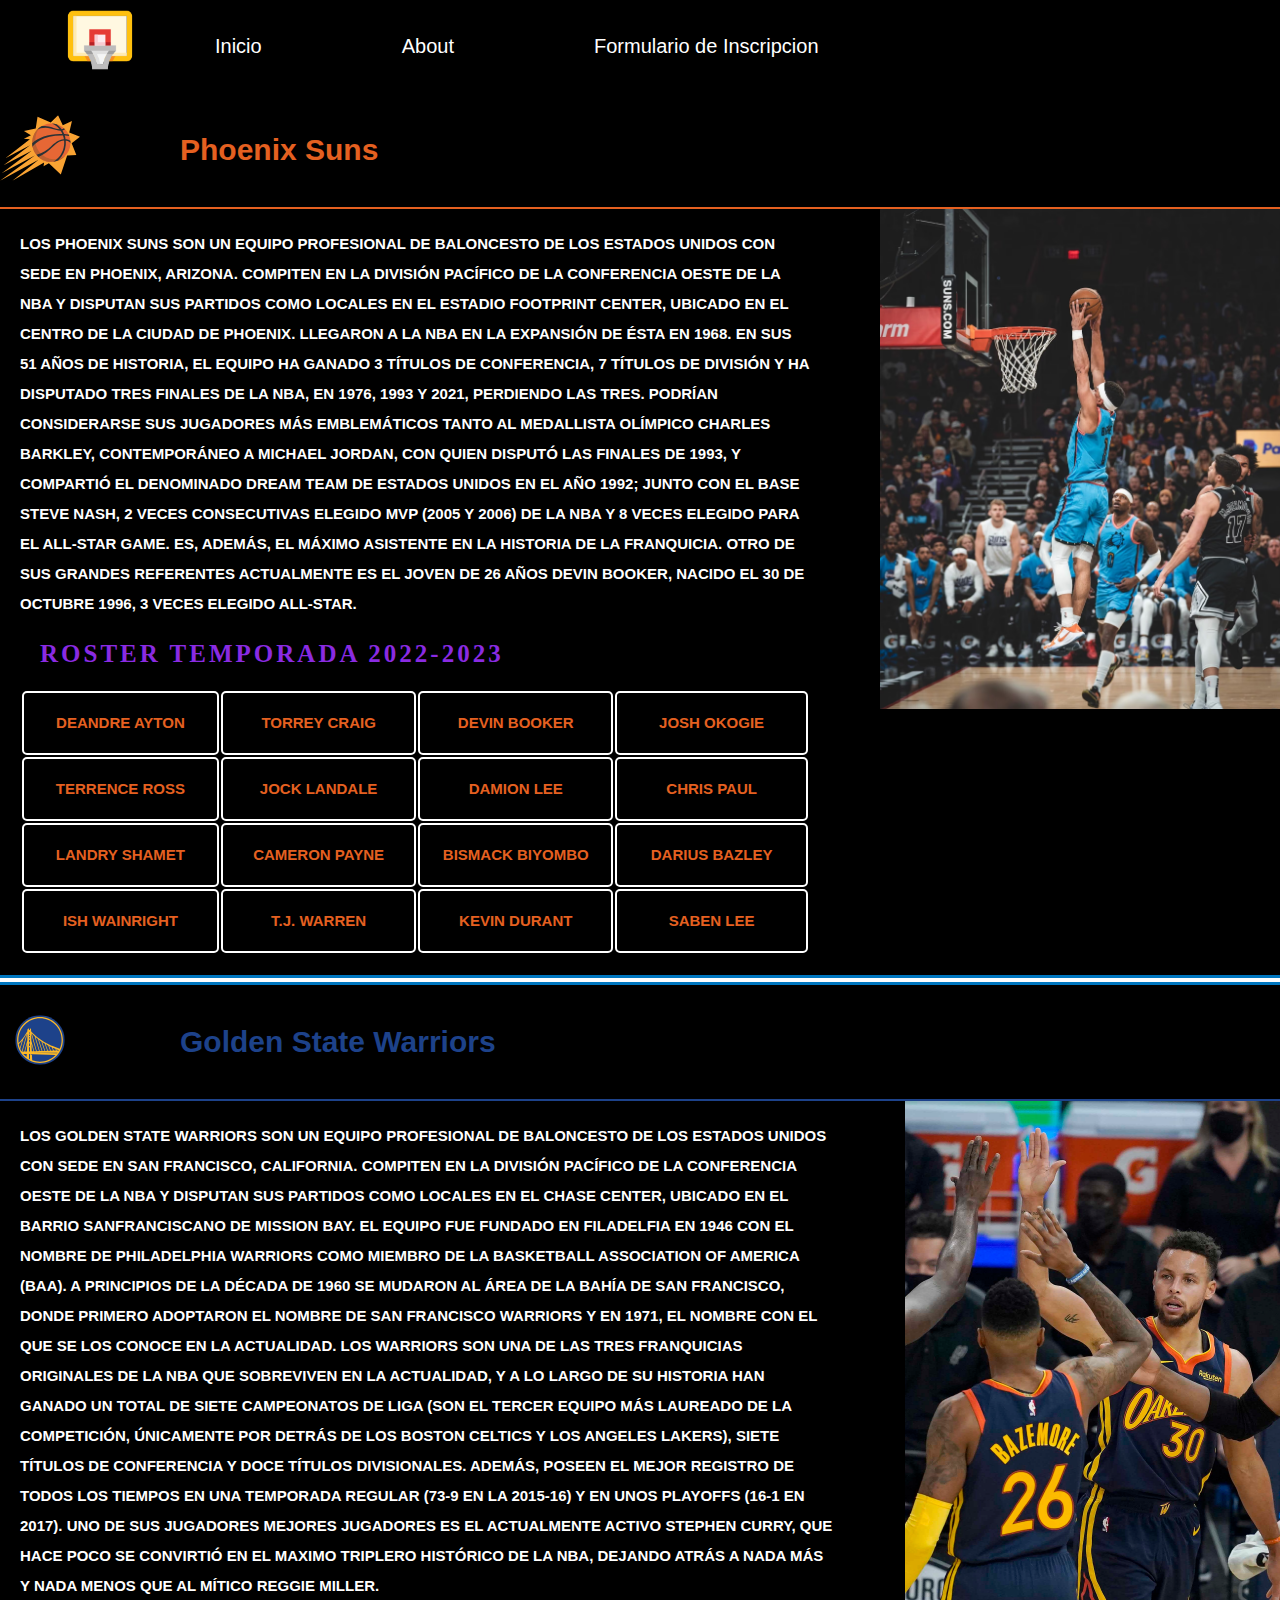
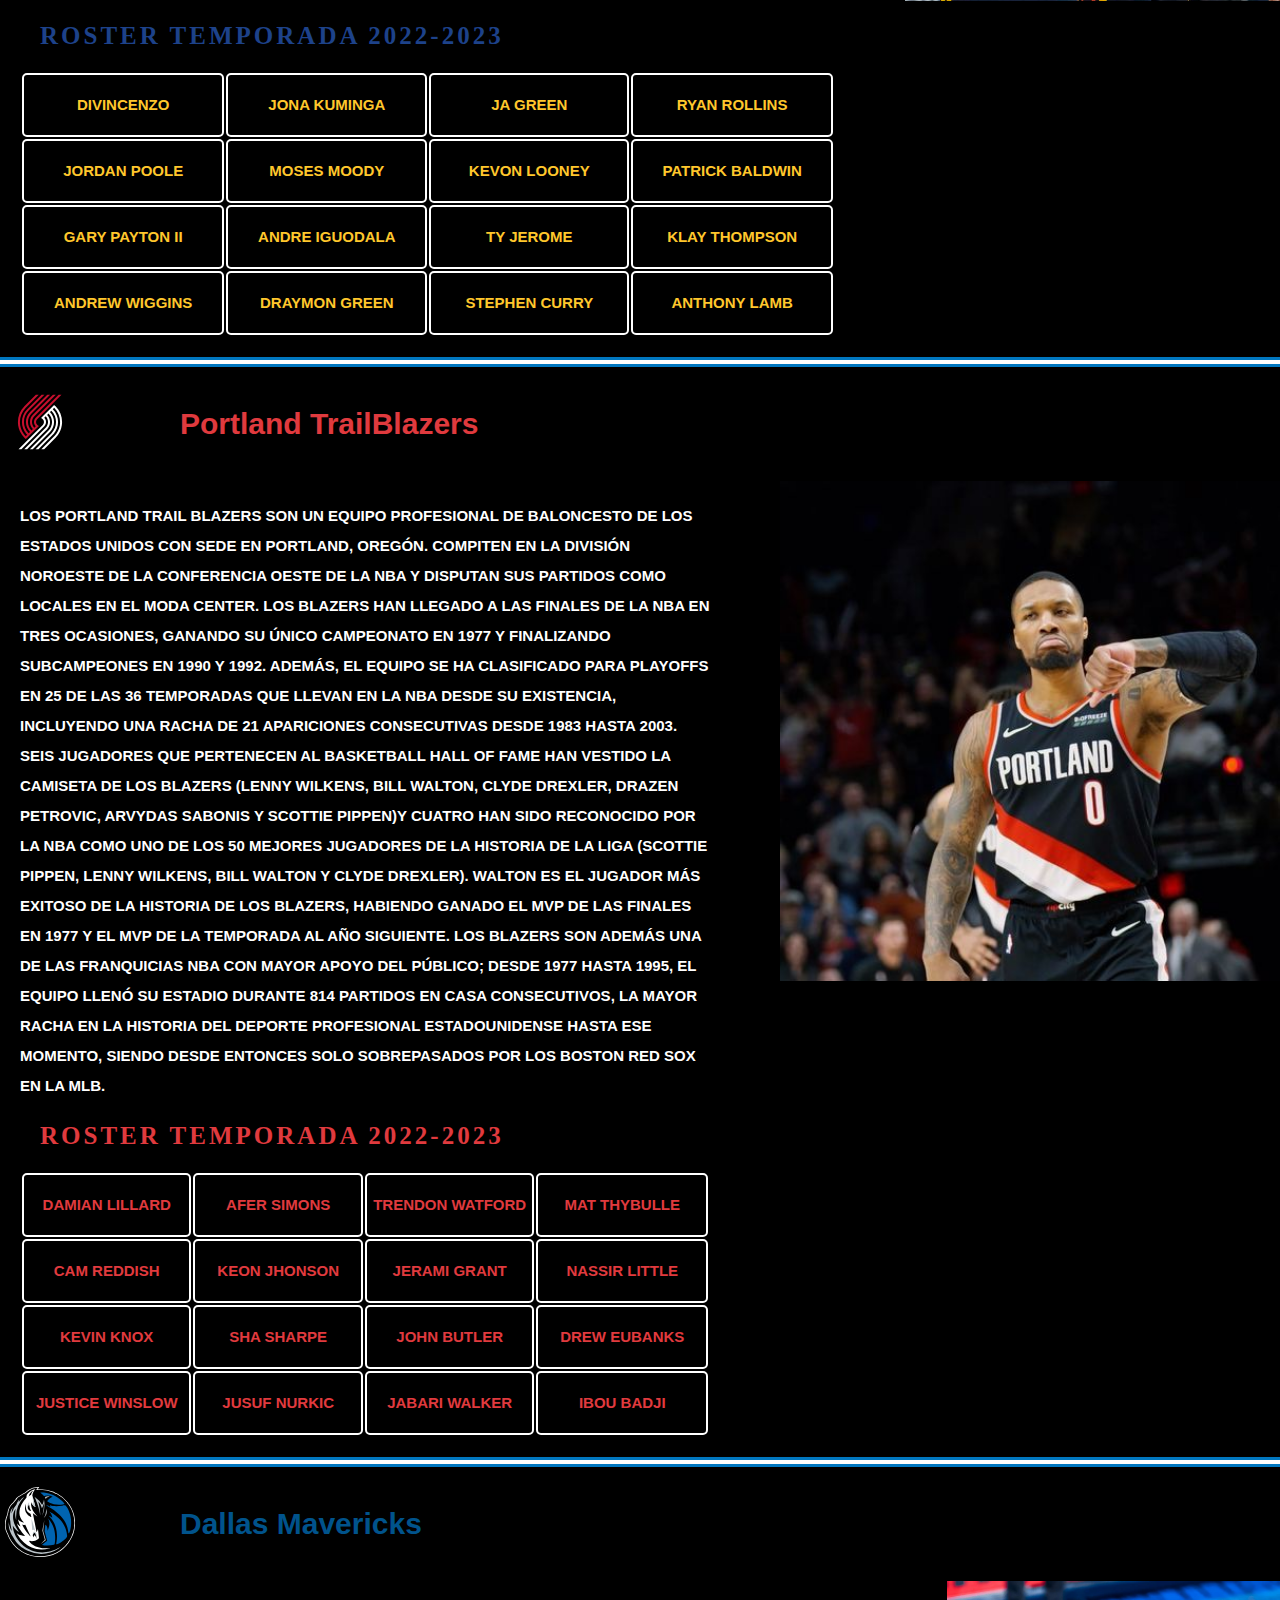
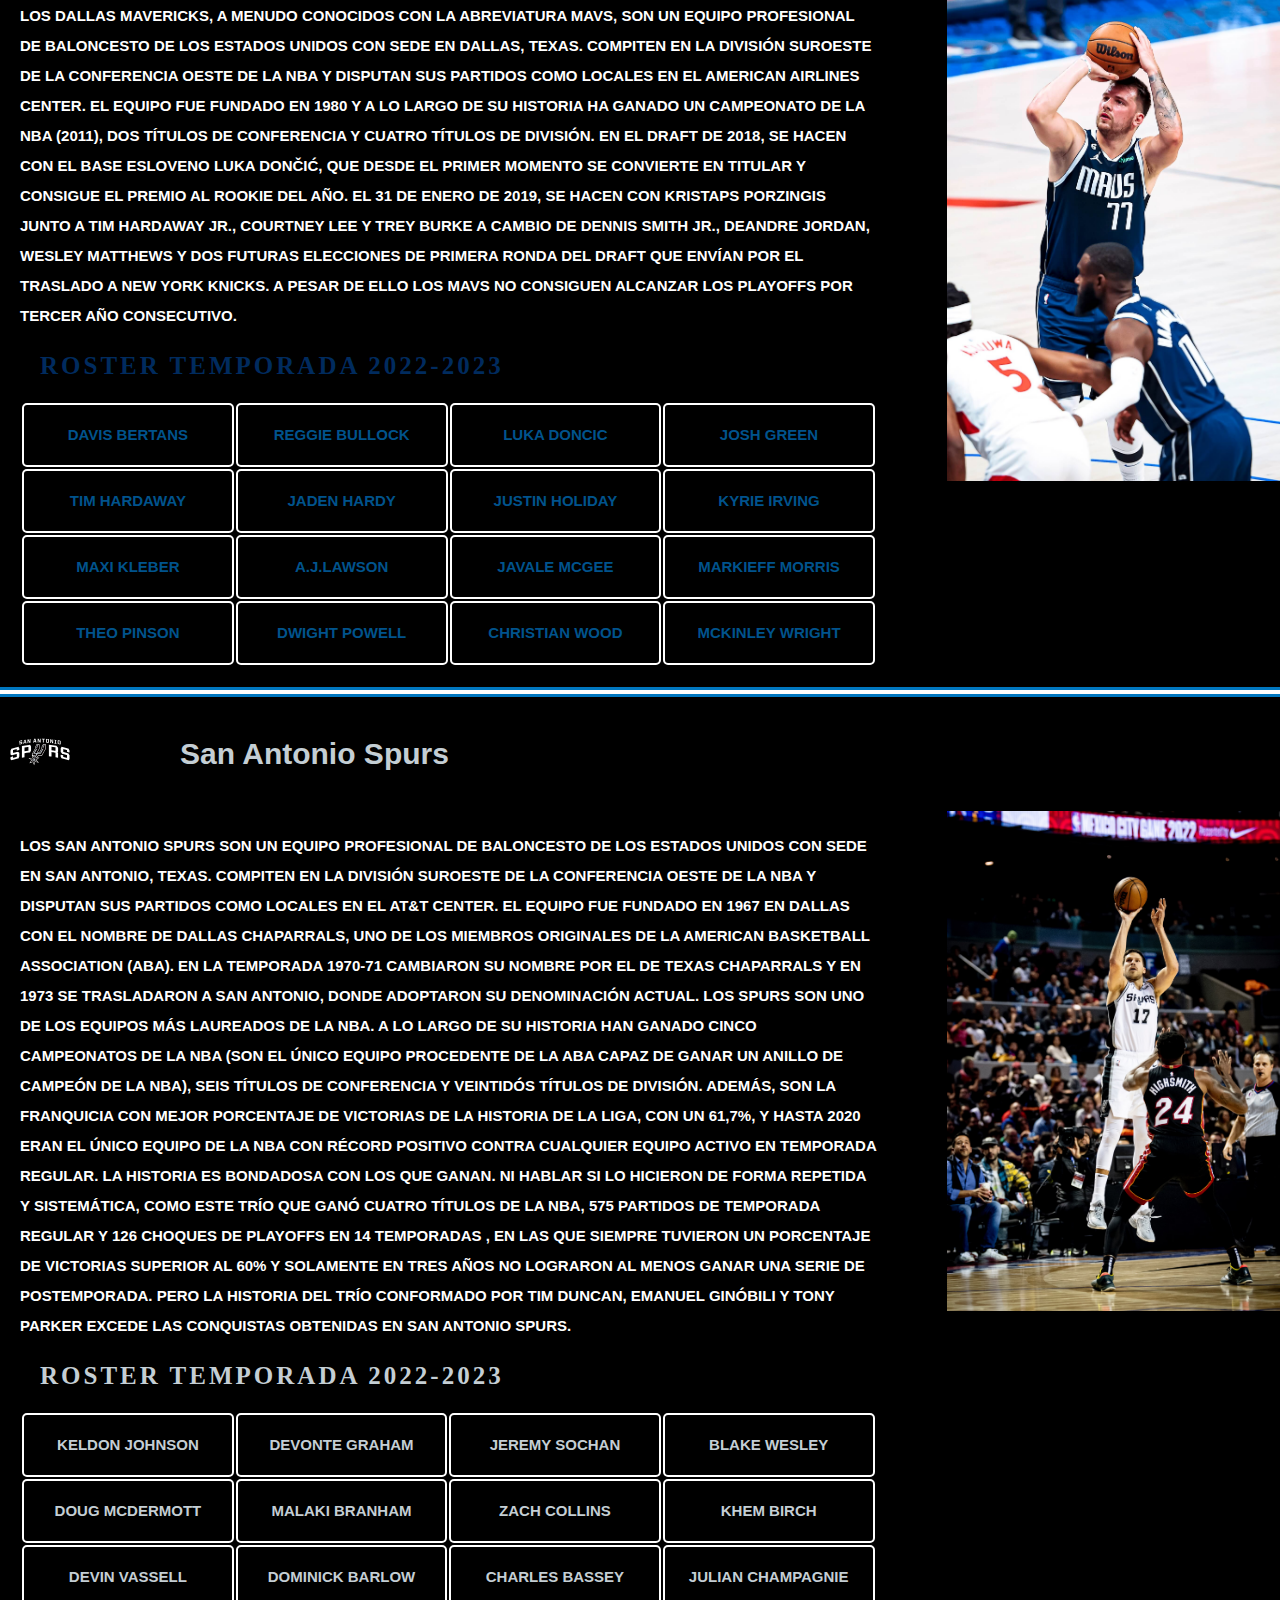
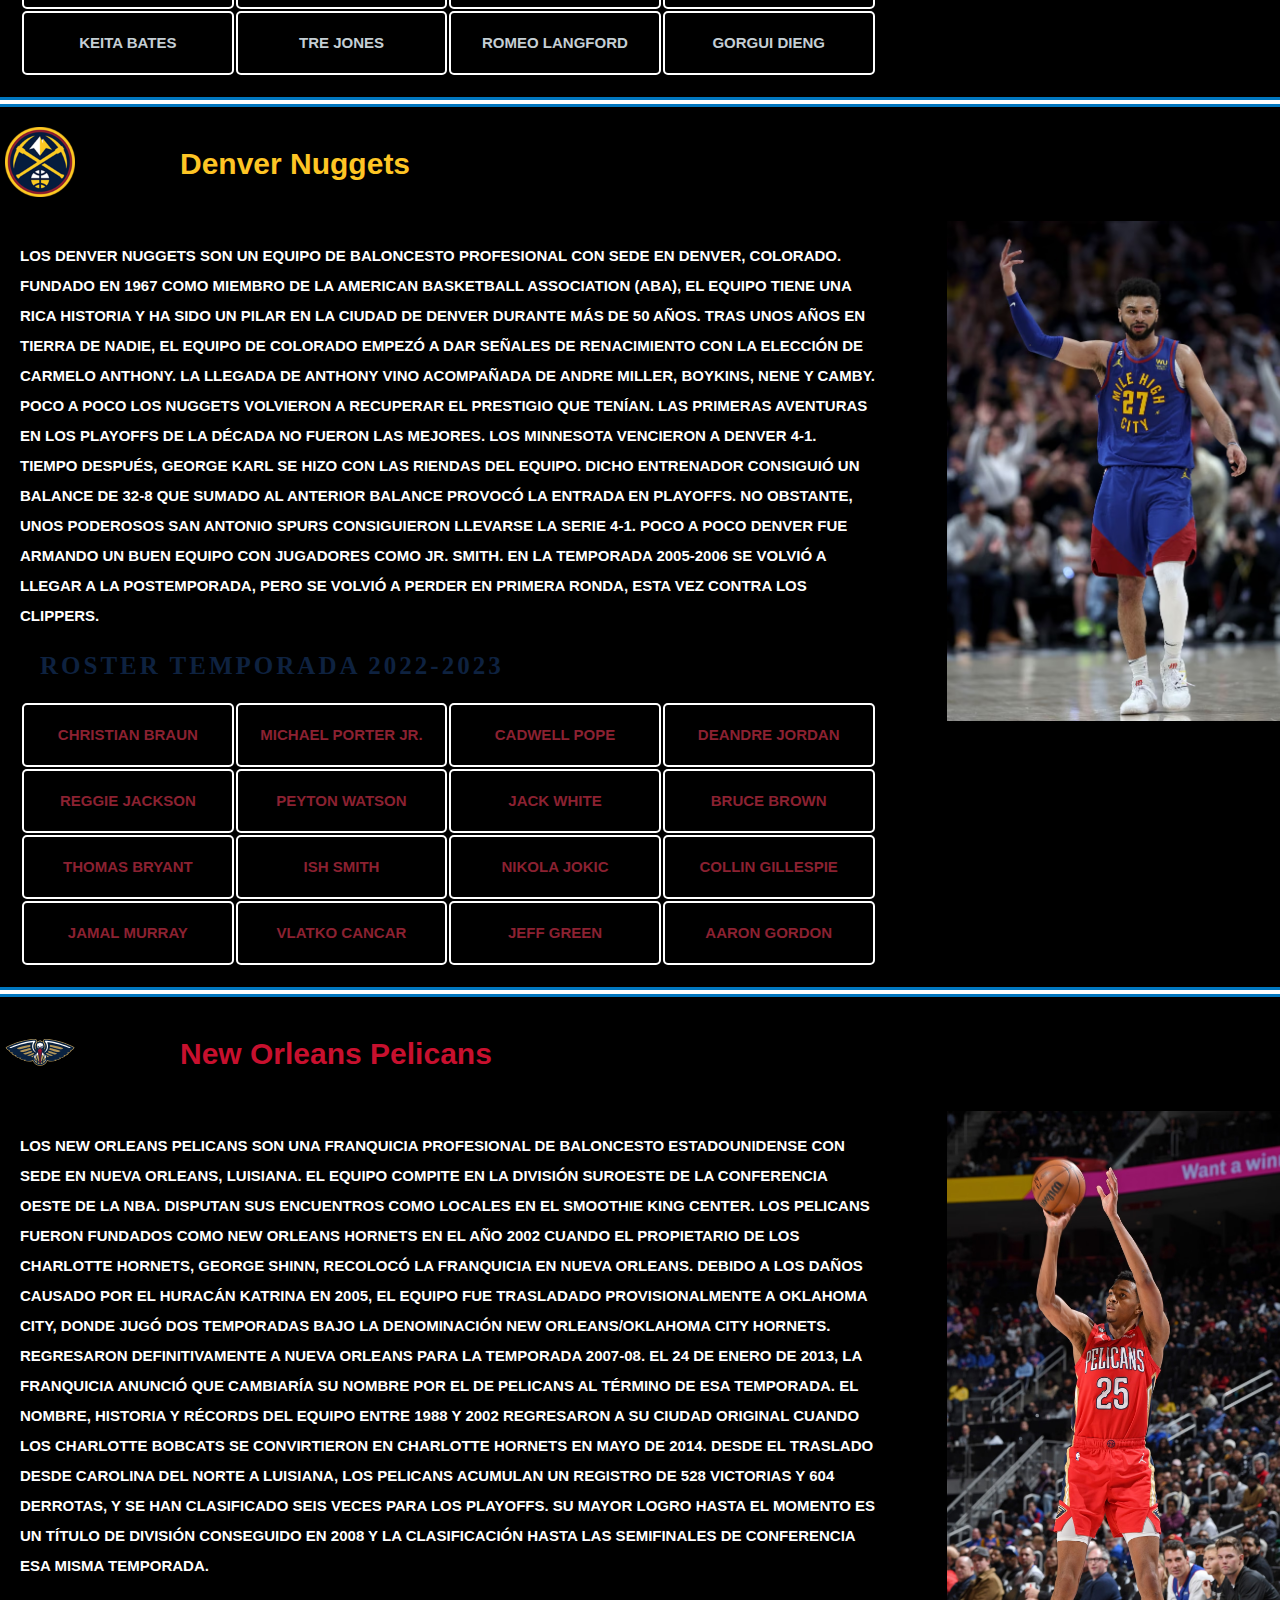
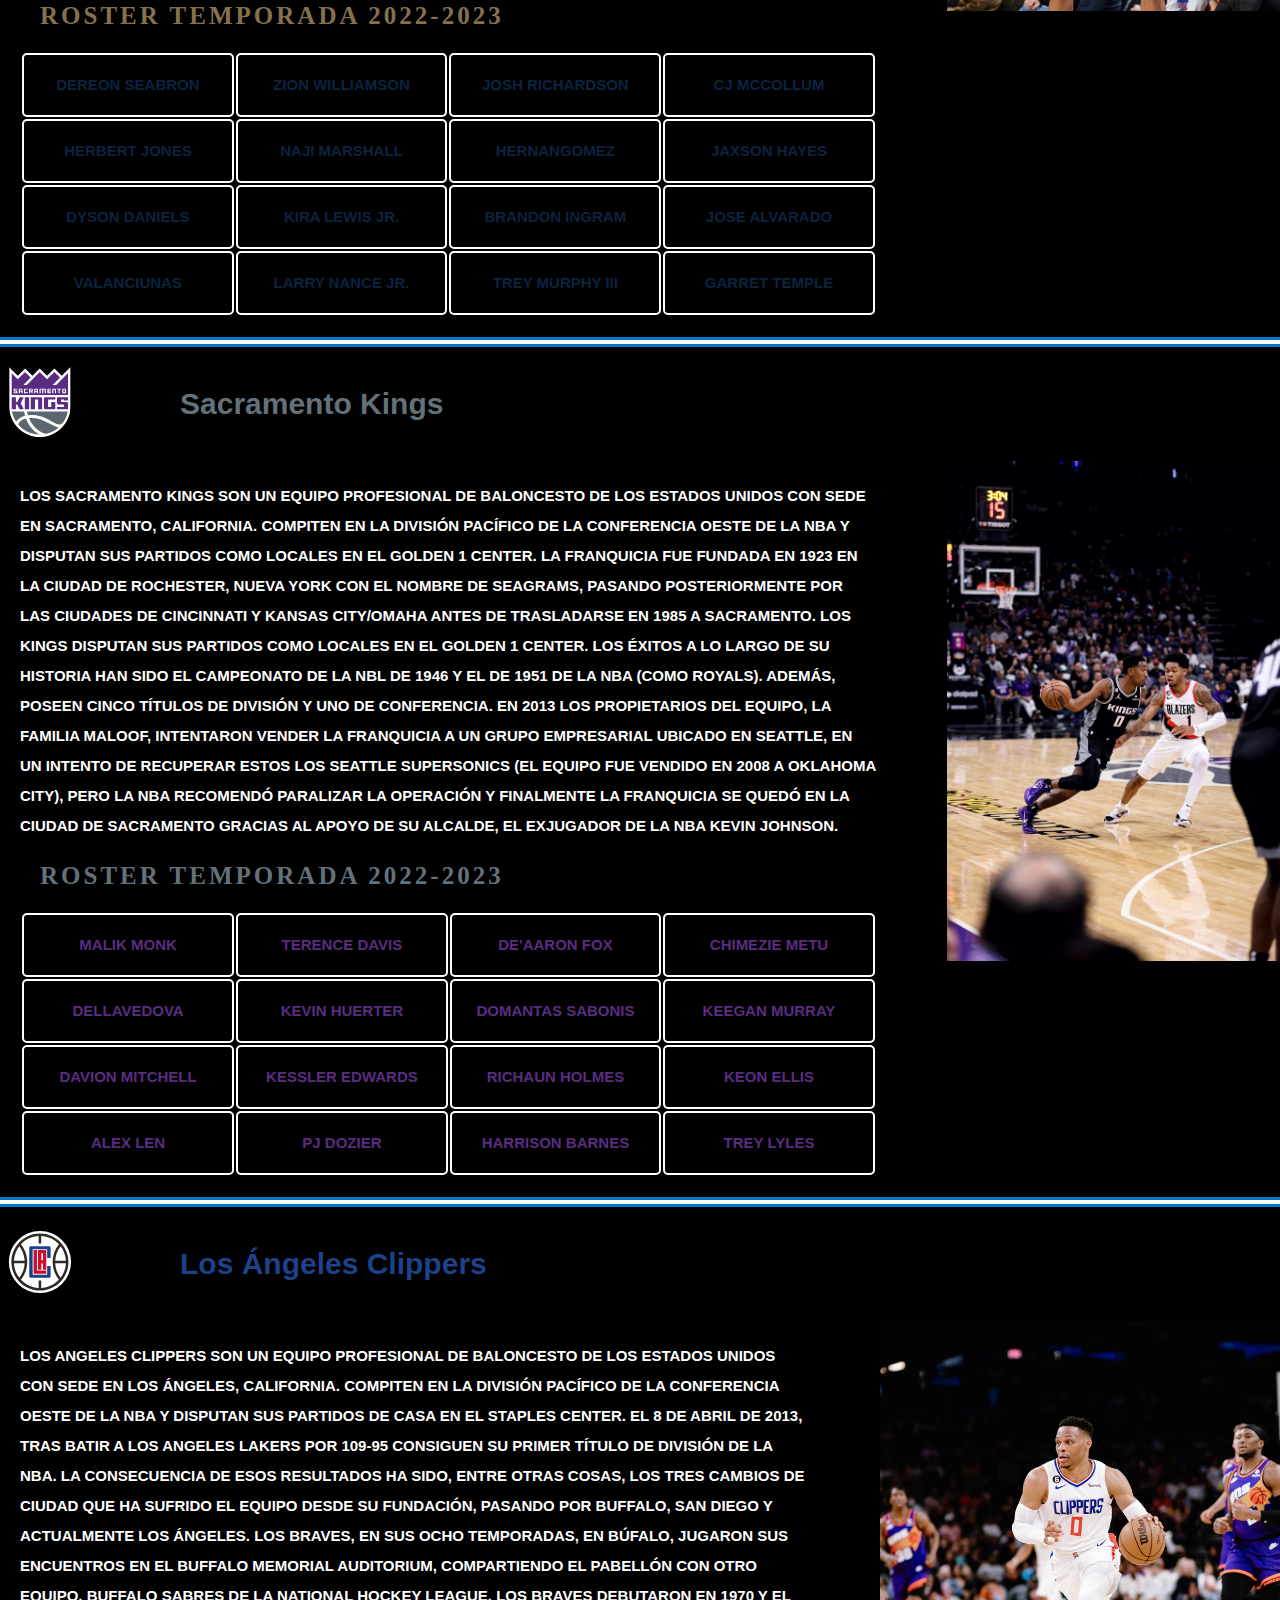
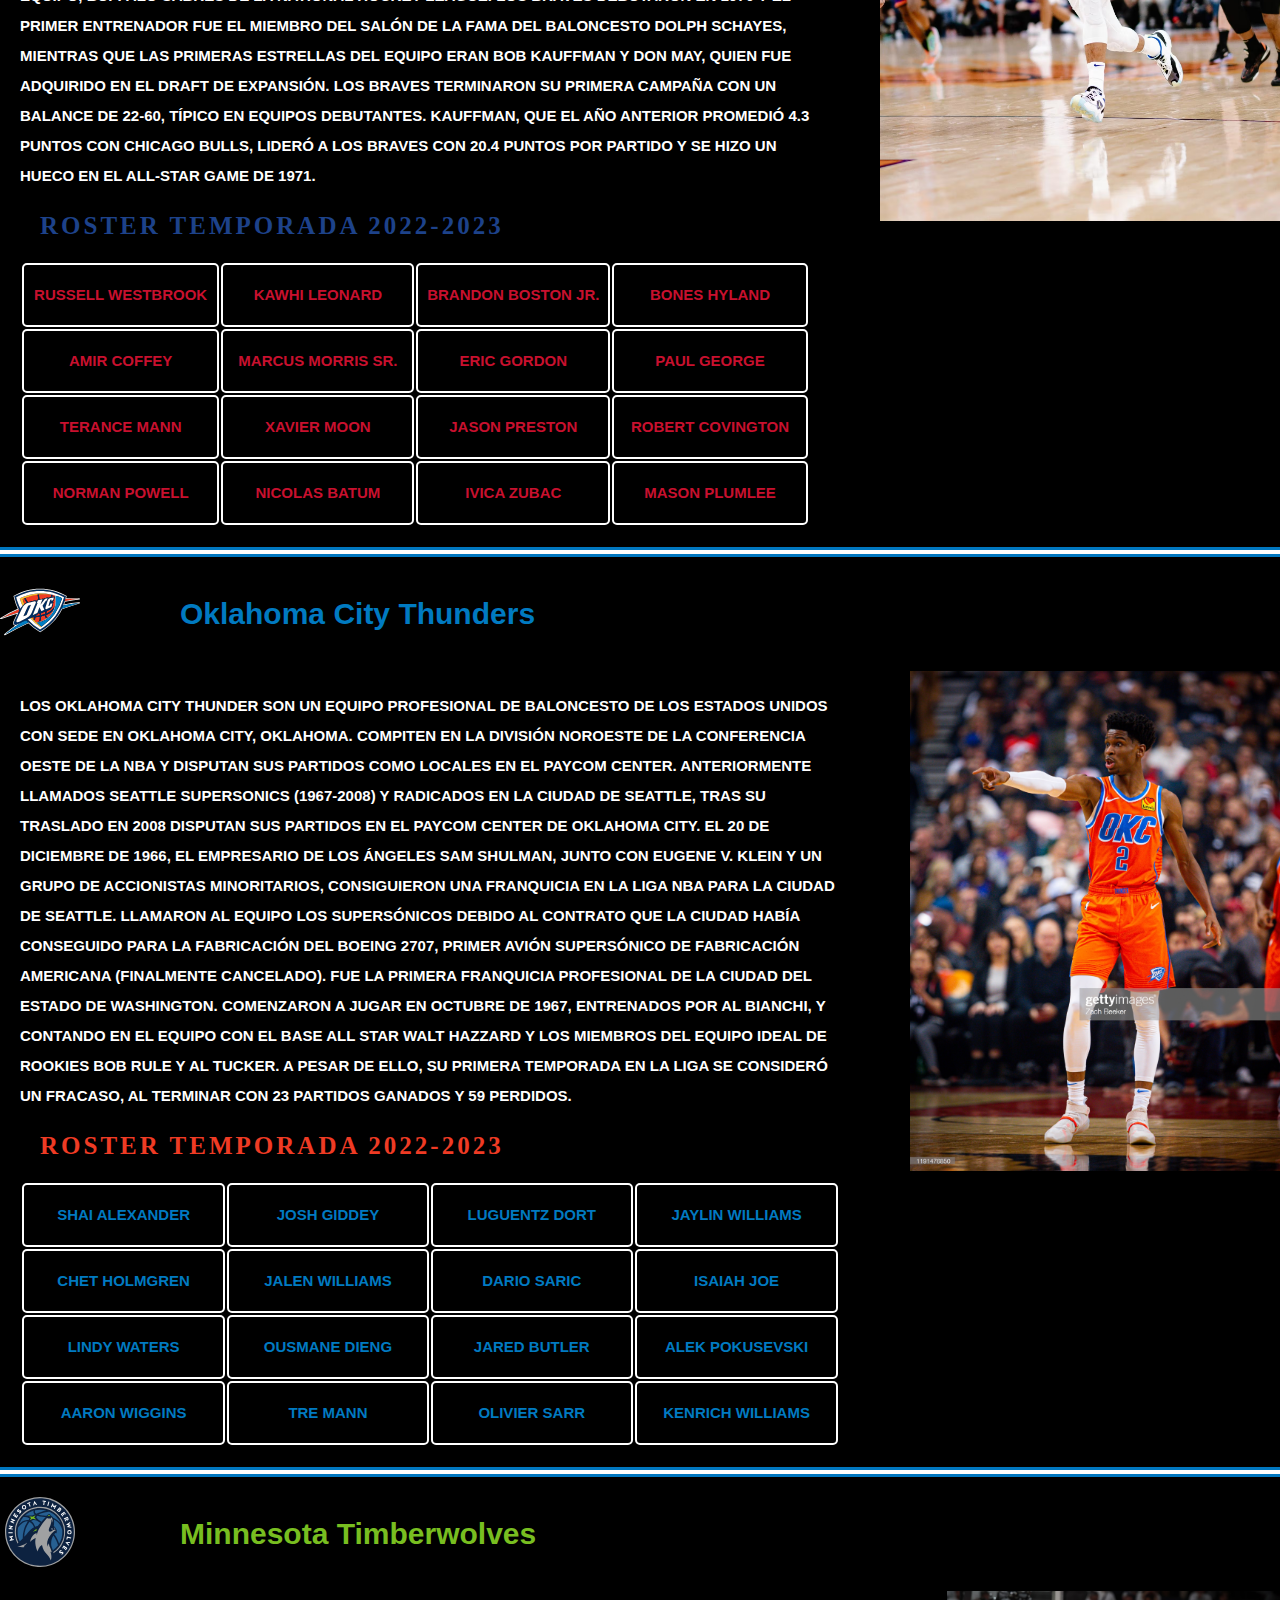
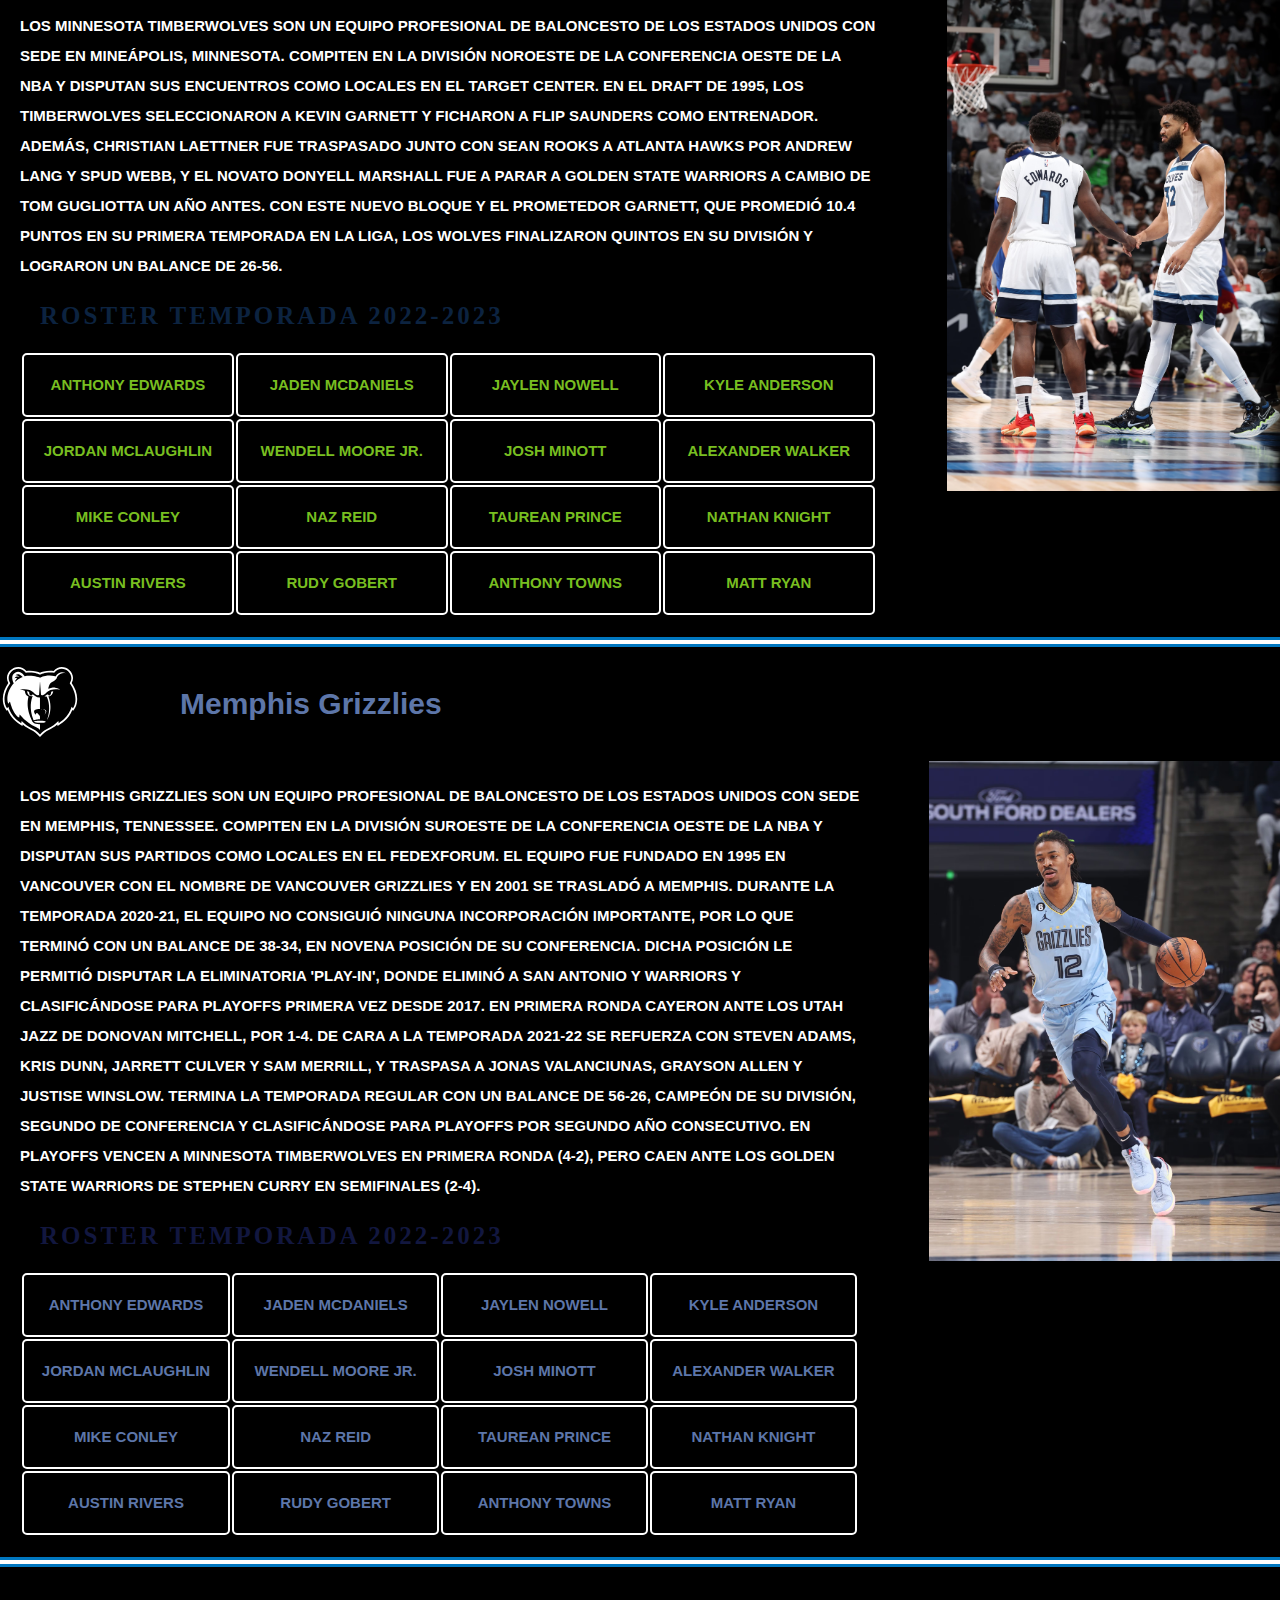
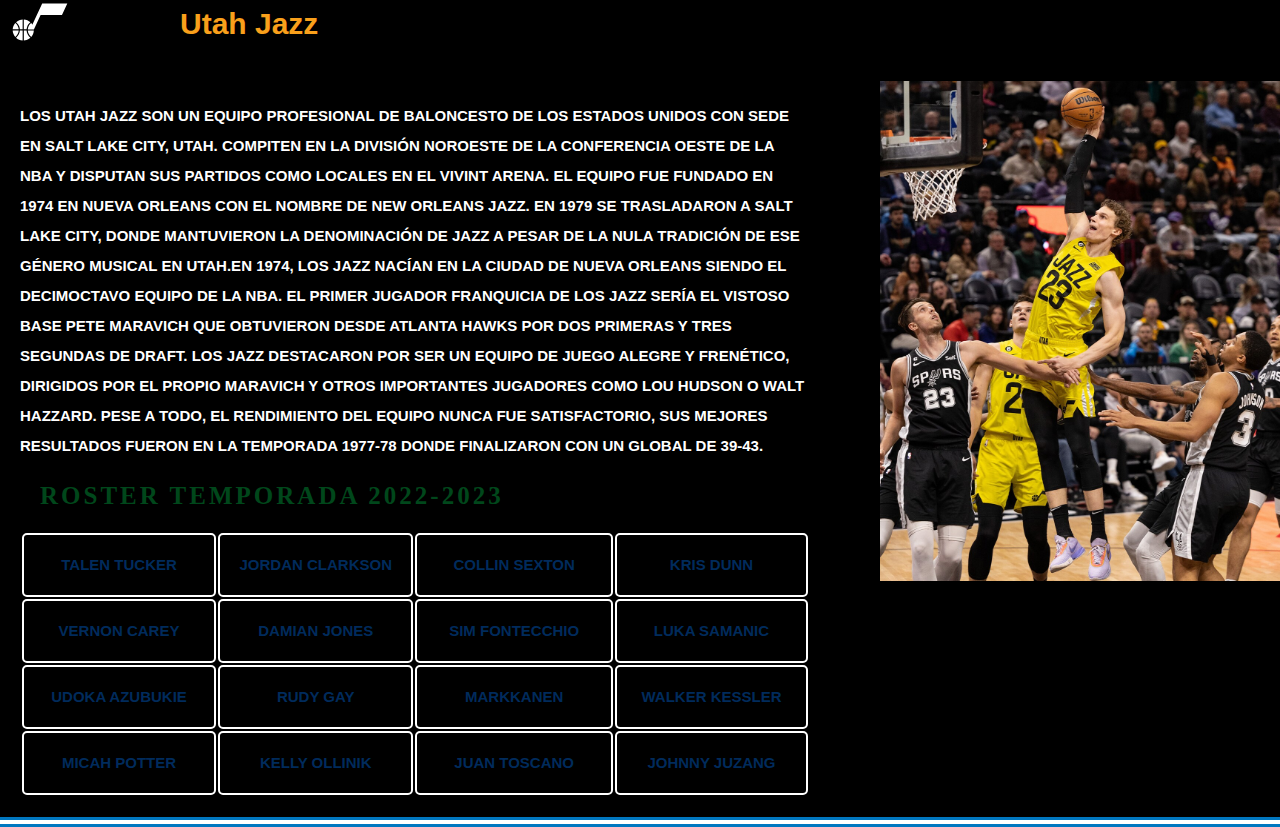
==== about.html @ 42fa51f7 "equipos a About y terminando form" ====
<html lang="es">

<head>
    <title>About Locked-In</title>
    <link rel="icon" href="baloncesto.png">
    <link rel="stylesheet" href="style.css">
    <meta charset="UTF-8">
</head>

<body>
    <section class="menu">
        <ul>
            <li><img src="hoop.png" alt="aro"></li>
            <li class="menu-li"><i class="fa-solid fa-basketball"></i><a href="index.html">Inicio</a></li>
            <li class="menu-li"><i class="fa-solid fa-basketball"></i><a href="about.html">About</a></li>
            <li class="menu-li"><i class="fa-solid fa-basketball"></i><a href="formulario.html">Formulario de
                    Inscripcion</a></li>
        </ul>
        <div class="cajaFormArriba">Hola Mundo</div><!--Caja Por debajo del menu-->
    </section>

    <div class="teamsAbout" id="sunsAbout">
        <h3>
            <img src="suns-logo.svg">
            <p class="teamH3">Phoenix Suns</p>
        </h3>
        <div class="divTeams">
            <div class="parrafoTeams" id="sunsParrafo">Los Phoenix Suns son un equipo profesional de baloncesto de los
                Estados Unidos
                con sede en Phoenix, Arizona. Compiten en la División Pacífico de la Conferencia Oeste de la NBA y
                disputan sus partidos como locales en el estadio Footprint Center, ubicado en el
                centro de la ciudad de Phoenix.
                Llegaron a la NBA en la expansión de ésta en 1968. En sus 51 años de historia, el equipo ha ganado 3
                títulos
                de conferencia, 7 títulos de división y ha disputado tres Finales de la NBA, en 1976, 1993 y 2021,
                perdiendo
                las tres. Podrían considerarse sus jugadores más emblemáticos tanto al medallista olímpico Charles
                Barkley,
                contemporáneo a Michael Jordan, con quien disputó las finales de 1993, y compartió el denominado Dream
                Team
                de Estados Unidos en el año 1992; junto con el base Steve Nash, 2 veces consecutivas elegido MVP (2005 y
                2006) de la NBA y 8 veces elegido para el All-Star Game. Es, además, el máximo asistente en la historia
                de
                la franquicia.
                Otro de sus grandes referentes actualmente es el joven de 26 años Devin Booker, nacido el 30 de Octubre
                1996, 3 veces elegido
                All-Star.
                <h4>Roster Temporada 2022-2023</h4>
                <table>
                    <tr>
                        <td>Deandre Ayton</td>
                        <td>Torrey Craig</td>
                        <td>Devin Booker</td>
                        <td>Josh Okogie</td>
                    </tr>
                    <tr>
                        <td>Terrence Ross</td>
                        <td>Jock Landale</td>
                        <td>Damion Lee</td>
                        <td>Chris Paul</td>
                    </tr>
                    <tr>
                        <td>Landry Shamet</td>
                        <td>Cameron Payne</td>
                        <td>Bismack Biyombo</td>
                        <td>Darius Bazley</td>
                    </tr>
                    <tr>
                        <td>Ish Wainright</td>
                        <td>T.J. Warren</td>
                        <td>Kevin Durant</td>
                        <td>Saben Lee</td>
                    </tr>
                </table>
            </div>
            <img src="imgSUNS.avif" alt="dBook dunk" width="600" height="500">
        </div>
    </div>

    <div class="teamsAbout" id="gswAbout">
        <h3>
            <img src="gsw-logo.svg">
            <p class="teamH3">Golden State Warriors</p>
        </h3>
        <div class="divTeams">
            <div class="parrafoTeams" id="gswParrafo">
                Los Golden State Warriors son un equipo profesional de baloncesto de los Estados Unidos con sede en San
                Francisco,
                California. Compiten en la División Pacífico de la Conferencia Oeste de la NBA y disputan sus partidos
                como locales en el Chase Center, ubicado en el barrio
                sanfranciscano de Mission Bay.
                El equipo fue fundado en Filadelfia en 1946 con el nombre de Philadelphia Warriors como miembro de la
                Basketball Association of America (BAA). A principios de la década de 1960 se mudaron al área de la
                Bahía de San Francisco, donde primero adoptaron el nombre de San Francisco Warriors y en 1971, el nombre
                con el que se los conoce en la actualidad.
                Los Warriors son una de las tres franquicias originales de la NBA que sobreviven en la actualidad, y a
                lo largo de su historia han ganado un total de siete campeonatos de liga (son el tercer equipo
                más laureado de la competición, únicamente por detrás de los Boston Celtics y Los Angeles Lakers), siete
                títulos de Conferencia y doce títulos divisionales. Además, poseen el mejor registro de todos los
                tiempos en una temporada regular (73-9 en la 2015-16) y en unos Playoffs (16-1 en 2017).
                Uno de sus jugadores mejores jugadores es el actualmente activo Stephen Curry, que hace poco se
                convirtió
                en el maximo triplero histórico de la NBA, dejando atrás a nada más y nada menos que al mítico Reggie
                Miller.
                <h4>Roster Temporada 2022-2023</h4>
                <table>
                    <tr>
                        <td>DiVincenzo</td>
                        <td>Jona Kuminga</td>
                        <td>Ja Green</td>
                        <td>Ryan Rollins</td>
                    </tr>
                    <tr>
                        <td>Jordan Poole</td>
                        <td>Moses Moody</td>
                        <td>Kevon Looney</td>
                        <td>Patrick Baldwin</td>
                    </tr>
                    <tr>
                        <td>Gary Payton II</td>
                        <td>Andre Iguodala</td>
                        <td>Ty Jerome</td>
                        <td>Klay Thompson</td>
                    </tr>
                    <tr>
                        <td>Andrew Wiggins</td>
                        <td>Draymon Green</td>
                        <td>Stephen Curry</td>
                        <td>Anthony Lamb</td>
                    </tr>
                </table>
            </div>
            <img src="imgGSW.jpg" alt="Estadio GSW" width="600" height="500">
        </div>
    </div>

    <div class="teamsAbout" id="portlandAbout">
        <h3>
            <img src="portland-logo.svg">
            <p class="teamH3">Portland TrailBlazers</p>
        </h3>
        <div class="divTeams">
            <div class="parrafoTeams" id="portlandParrafo">
                Los Portland Trail Blazers son un equipo profesional de baloncesto de los Estados Unidos con sede en
                Portland, Oregón.
                Compiten en la División Noroeste de la Conferencia Oeste de la NBA y disputan sus partidos como locales
                en el Moda Center.
                Los Blazers han llegado a las Finales de la NBA en tres ocasiones, ganando su único campeonato en 1977 y
                finalizando subcampeones en 1990 y 1992. Además, el equipo se ha clasificado para playoffs en 25 de
                las 36 temporadas que llevan en la NBA desde su existencia, incluyendo una racha de 21 apariciones
                consecutivas desde 1983 hasta 2003.
                Seis jugadores que pertenecen al Basketball Hall of Fame han vestido la camiseta de los Blazers (Lenny
                Wilkens, Bill Walton, Clyde Drexler, Drazen Petrovic, Arvydas Sabonis y Scottie Pippen)y cuatro han
                sido reconocido por la NBA como uno de los 50 mejores jugadores de la historia de la liga (Scottie
                Pippen, Lenny Wilkens, Bill Walton y Clyde Drexler). Walton es el jugador más exitoso de la historia de
                los Blazers, habiendo ganado el MVP de las Finales en 1977 y el MVP de la temporada al año siguiente.
                Los Blazers son además una de las franquicias NBA con mayor apoyo del público; desde 1977 hasta 1995, el
                equipo llenó su estadio durante 814 partidos en casa consecutivos, la mayor racha en la historia del
                deporte profesional estadounidense hasta ese momento, siendo desde entonces solo sobrepasados por los
                Boston Red Sox en la MLB.


                <h4>Roster Temporada 2022-2023</h4>
                <table>
                    <tr>
                        <td>Damian Lillard</td>
                        <td>Afer Simons</td>
                        <td>Trendon Watford</td>
                        <td>Mat Thybulle</td>
                    </tr>
                    <tr>
                        <td>Cam Reddish</td>
                        <td>Keon Jhonson</td>
                        <td>Jerami Grant</td>
                        <td>Nassir Little</td>
                    </tr>
                    <tr>
                        <td>Kevin Knox</td>
                        <td>Sha Sharpe</td>
                        <td>John Butler</td>
                        <td>Drew Eubanks</td>
                    </tr>
                    <tr>
                        <td>Justice Winslow</td>
                        <td>Jusuf Nurkic</td>
                        <td>Jabari Walker</td>
                        <td>Ibou Badji</td>
                    </tr>
                </table>
            </div>
            <img src="imgBLAZERS.jpg" alt="Dame Time" width="600" height="500">
        </div>
    </div>

    <div class="teamsAbout" id="mavsAbout">
        <h3>
            <img src="mavs-logo.svg">
            <p class="teamH3">Dallas Mavericks</p>
        </h3>
        <div class="divTeams">
            <div class="parrafoTeams" id="mavsParrafo">
                Los Dallas Mavericks, a menudo conocidos con la abreviatura Mavs,
                son un equipo profesional de baloncesto de los Estados Unidos con sede en Dallas, Texas. Compiten en la
                División Suroeste de la Conferencia Oeste de la NBA y disputan sus
                partidos como locales en el American Airlines Center.
                El equipo fue fundado en 1980 y a lo largo de su historia ha ganado un campeonato de la NBA (2011), dos
                títulos de conferencia y cuatro títulos de división.
                En el Draft de 2018, se hacen con el base esloveno Luka Dončić, que desde el primer momento se convierte
                en titular y consigue el premio al Rookie del Año. El 31 de enero de 2019, se hacen con Kristaps
                Porzingis junto a Tim Hardaway Jr., Courtney Lee y Trey Burke a cambio de Dennis Smith Jr., DeAndre
                Jordan, Wesley Matthews y dos futuras elecciones de primera ronda del draft que envían por el traslado a
                New York Knicks. A pesar de ello los Mavs no consiguen alcanzar los playoffs por tercer año
                consecutivo.
                <h4>Roster Temporada 2022-2023</h4>
                <table>
                    <tr>
                        <td>Davis Bertans</td>
                        <td>Reggie Bullock</td>
                        <td>Luka Doncic</td>
                        <td>Josh Green</td>
                    </tr>
                    <tr>
                        <td>Tim Hardaway</td>
                        <td>Jaden Hardy</td>
                        <td>Justin Holiday</td>
                        <td>Kyrie Irving</td>
                    </tr>
                    <tr>
                        <td>Maxi Kleber</td>
                        <td>A.J.Lawson</td>
                        <td>Javale Mcgee</td>
                        <td>Markieff Morris</td>
                    </tr>
                    <tr>
                        <td>Theo Pinson</td>
                        <td>Dwight Powell</td>
                        <td>Christian Wood</td>
                        <td>Mckinley Wright</td>
                    </tr>
                </table>
            </div>
            <img src="imgMavs.jpg" alt="Luka Doncic" width="600" height="500">
        </div>
    </div>

    <div class="teamsAbout" id="spursAbout">
        <h3>
            <img src="spurs-logo.svg">
            <p class="teamH3">San Antonio Spurs</p>
        </h3>
        <div class="divTeams">
            <div class="parrafoTeams" id="spursParrafo">
                Los San Antonio Spurs son un equipo profesional de baloncesto de
                los Estados Unidos con sede en San Antonio, Texas. Compiten en la División Suroeste de la Conferencia
                Oeste de la NBA y disputan sus partidos como locales en el AT&T
                Center.
                El equipo fue fundado en 1967 en Dallas con el nombre de Dallas Chaparrals, uno de los miembros
                originales de la American Basketball Association (ABA). En la temporada 1970-71 cambiaron su nombre por
                el de Texas Chaparrals y en 1973 se trasladaron a San Antonio, donde adoptaron su denominación actual.
                Los Spurs son uno de los equipos más laureados de la NBA. A lo largo de su historia han ganado cinco
                campeonatos de la NBA (son el único equipo procedente de la ABA capaz de ganar un anillo de campeón de
                la NBA), seis títulos de conferencia y veintidós títulos de división. Además, son la franquicia con
                mejor porcentaje de victorias de la historia de la liga, con un 61,7%, y hasta 2020 eran el único equipo
                de la NBA con récord positivo contra cualquier equipo activo en temporada regular.
                La historia es bondadosa con los que ganan. Ni hablar si lo hicieron de forma repetida y sistemática,
                como este trío que ganó cuatro títulos de la NBA, 575 partidos de temporada regular y 126 choques de
                Playoffs en 14 temporadas , en las que siempre tuvieron un porcentaje de victorias superior al 60% y
                solamente en tres años no lograron al menos ganar una serie de postemporada. Pero la historia del trío
                conformado por Tim Duncan, Emanuel Ginóbili y Tony Parker excede las conquistas obtenidas en San Antonio
                Spurs.
                <h4>Roster Temporada 2022-2023</h4>
                <table>
                    <tr>
                        <td>Keldon Johnson</td>
                        <td>Devonte Graham</td>
                        <td>Jeremy Sochan</td>
                        <td>Blake Wesley</td>
                    </tr>
                    <tr>
                        <td>Doug McDermott</td>
                        <td>Malaki Branham</td>
                        <td>Zach Collins</td>
                        <td>Khem Birch</td>
                    </tr>
                    <tr>
                        <td>Devin Vassell</td>
                        <td>Dominick Barlow</td>
                        <td>Charles Bassey</td>
                        <td>Julian Champagnie</td>
                    </tr>
                    <tr>
                        <td>Keita Bates</td>
                        <td>Tre Jones</td>
                        <td>Romeo Langford</td>
                        <td>Gorgui Dieng</td>
                    </tr>
                </table>
            </div>
            <img src="imgSpurs.avif" alt="Shoot Spurs Player" width="600" height="500">
        </div>
    </div>

    <div class="teamsAbout" id="nuggetsAbout">
        <h3>
            <img src="nuggets-logo.svg">
            <p class="teamH3">Denver Nuggets</p>
        </h3>
        <div class="divTeams">
            <div class="parrafoTeams" id="nuggetsParrafo">
                Los Denver Nuggets son un equipo de baloncesto profesional con sede en Denver, Colorado. Fundado en 1967
                como miembro de la American Basketball Association (ABA), el equipo tiene una rica historia y ha sido un
                pilar en la ciudad de Denver durante más de 50 años.
                Tras unos años en tierra de nadie, el equipo de Colorado empezó a dar señales de renacimiento con la
                elección de Carmelo Anthony. La llegada de Anthony vino acompañada de Andre Miller, Boykins, Nene y
                Camby. Poco a poco los Nuggets volvieron a recuperar el prestigio que tenían. Las primeras aventuras en
                los playoffs de la década no fueron las mejores. Los Minnesota vencieron a Denver 4-1.
                Tiempo después, George Karl se hizo con las riendas del equipo. Dicho entrenador consiguió un balance de
                32-8 que sumado al anterior balance provocó la entrada en playoffs. No obstante, unos poderosos San
                Antonio Spurs consiguieron llevarse la serie 4-1. Poco a poco Denver fue armando un buen equipo con
                jugadores como Jr. Smith. En la temporada 2005-2006 se volvió a llegar a la postemporada, pero se volvió
                a perder en primera ronda, esta vez contra los Clippers.
                <h4>Roster Temporada 2022-2023</h4>
                <table>
                    <tr>
                        <td>Christian Braun</td>
                        <td>Michael Porter Jr.</td>
                        <td>Cadwell Pope</td>
                        <td>DeAndre Jordan</td>
                    </tr>
                    <tr>
                        <td>Reggie Jackson</td>
                        <td>Peyton Watson</td>
                        <td>Jack White</td>
                        <td>Bruce Brown</td>
                    </tr>
                    <tr>
                        <td>Thomas Bryant</td>
                        <td>Ish Smith</td>
                        <td>Nikola Jokic</td>
                        <td>Collin Gillespie</td>
                    </tr>
                    <tr>
                        <td>Jamal Murray</td>
                        <td>Vlatko Cancar</td>
                        <td>Jeff Green</td>
                        <td>Aaron Gordon</td>
                    </tr>
                </table>
            </div>
            <img src="imgNuggets.avif" alt="Jamal Murray" width="600" height="500">
        </div>
    </div>

    <div class="teamsAbout" id="pelicansAbout">
        <h3>
            <img src="pelicans-logo.svg">
            <p class="teamH3">New Orleans Pelicans</p>
        </h3>
        <div class="divTeams">
            <div class="parrafoTeams" id="pelicansParrafo">
                Los New Orleans Pelicans son una franquicia profesional de
                baloncesto estadounidense con sede en Nueva Orleans, Luisiana. El equipo compite en la División Suroeste
                de la Conferencia Oeste de la NBA. Disputan sus encuentros como
                locales en el Smoothie King Center.

                Los Pelicans fueron fundados como New Orleans Hornets en el año 2002 cuando el propietario de los
                Charlotte Hornets, George Shinn, recolocó la franquicia en Nueva Orleans. Debido a los daños causado por
                el Huracán Katrina en 2005, el equipo fue trasladado provisionalmente a Oklahoma City, donde jugó dos
                temporadas bajo la denominación New Orleans/Oklahoma City Hornets. Regresaron definitivamente a Nueva
                Orleans para la temporada 2007-08. El 24 de enero de 2013, la franquicia anunció que cambiaría su nombre
                por el de Pelicans al término de esa temporada. El nombre, historia y récords del equipo entre 1988 y
                2002 regresaron a su ciudad original cuando los Charlotte Bobcats se convirtieron en Charlotte Hornets
                en mayo de 2014.

                Desde el traslado desde Carolina del Norte a Luisiana, los Pelicans acumulan un registro de 528
                victorias y 604 derrotas, y se han clasificado seis veces para los Playoffs. Su mayor logro hasta el
                momento es un título de división conseguido en 2008 y la clasificación hasta las semifinales de
                Conferencia esa misma temporada.
                <h4>Roster Temporada 2022-2023</h4>
                <table>
                    <tr>
                        <td>Dereon Seabron</td>
                        <td>Zion Williamson</td>
                        <td>Josh Richardson</td>
                        <td>CJ McCollum</td>
                    </tr>
                    <tr>
                        <td>Herbert Jones</td>
                        <td>Naji Marshall</td>
                        <td>Hernangomez</td>
                        <td>Jaxson Hayes</td>
                    </tr>
                    <tr>
                        <td>Dyson Daniels</td>
                        <td>Kira Lewis Jr.</td>
                        <td>Brandon Ingram</td>
                        <td>Jose Alvarado</td>
                    </tr>
                    <tr>
                        <td>Valanciunas</td>
                        <td>Larry Nance Jr.</td>
                        <td>Trey Murphy III</td>
                        <td>Garret Temple</td>
                    </tr>
                </table>
            </div>
            <img src="imgPelicans.avif" alt="Trey Murphy III" width="600" height="500">
        </div>
    </div>

    <div class="teamsAbout" id="kingsAbout">
        <h3>
            <img src="Kings-logo.svg">
            <p class="teamH3">Sacramento Kings</p>
        </h3>
        <div class="divTeams">
            <div class="parrafoTeams" id="kingsParrafo">
                Los Sacramento Kings son un equipo profesional de baloncesto de los
                Estados Unidos con sede en Sacramento, California. Compiten en la División Pacífico de la Conferencia
                Oeste de la NBA y disputan sus partidos como locales en el Golden 1
                Center.
                La franquicia fue fundada en 1923 en la ciudad de Rochester, Nueva York con el nombre de Seagrams,
                pasando posteriormente por las ciudades de Cincinnati y Kansas City/Omaha antes de trasladarse en 1985 a
                Sacramento. Los Kings disputan sus partidos como locales en el Golden 1 Center. Los éxitos a lo largo de
                su historia han sido el campeonato de la NBL de 1946 y el de 1951 de la NBA (como Royals). Además,
                poseen cinco títulos de división y uno de conferencia.
                En 2013 los propietarios del equipo, la familia Maloof, intentaron vender la franquicia a un grupo
                empresarial ubicado en Seattle, en un intento de recuperar estos los Seattle SuperSonics (el equipo fue
                vendido en 2008 a Oklahoma City), pero la NBA recomendó paralizar la operación y finalmente la
                franquicia se quedó en la ciudad de Sacramento gracias al apoyo de su alcalde, el exjugador de la NBA
                Kevin Johnson.
                <h4>Roster Temporada 2022-2023</h4>
                <table>
                    <tr>
                        <td>Malik Monk</td>
                        <td>Terence Davis</td>
                        <td>De'Aaron Fox</td>
                        <td>Chimezie Metu</td>
                    </tr>
                    <tr>
                        <td>Dellavedova</td>
                        <td>Kevin Huerter</td>
                        <td>Domantas Sabonis</td>
                        <td>Keegan Murray</td>
                    </tr>
                    <tr>
                        <td>Davion Mitchell</td>
                        <td>Kessler Edwards</td>
                        <td>Richaun Holmes</td>
                        <td>Keon Ellis</td>
                    </tr>
                    <tr>
                        <td>Alex Len</td>
                        <td>PJ Dozier</td>
                        <td>Harrison Barnes</td>
                        <td>Trey Lyles</td>
                    </tr>
                </table>
            </div>
            <img src="imgKings.jpg" alt="Malik Monk" width="600" height="500">
        </div>
    </div>

    <div class="teamsAbout" id="clippersAbout">
        <h3>
            <img src="Clippers_logo.svg">
            <p class="teamH3">Los Ángeles Clippers</p>
        </h3>
        <div class="divTeams">
            <div class="parrafoTeams" id="clippersParrafo">
                Los Angeles Clippers son un equipo profesional de baloncesto de los
                Estados Unidos con sede en Los Ángeles, California. Compiten en la División Pacífico de la Conferencia
                Oeste de la NBA y disputan sus partidos de casa en el Staples Center.
                El 8 de abril de 2013, tras batir a Los Angeles Lakers por 109-95 consiguen su primer título de división
                de la NBA. La consecuencia de esos resultados ha sido, entre otras cosas, los tres cambios de ciudad
                que ha sufrido el equipo desde su fundación, pasando por Buffalo, San Diego y actualmente Los Ángeles.
                Los Braves, en sus ocho temporadas, en Búfalo, jugaron sus encuentros en el Buffalo Memorial Auditorium,
                compartiendo el pabellón con otro equipo, Buffalo Sabres de la National Hockey League. Los Braves
                debutaron en 1970 y el primer entrenador fue el miembro del Salón de la Fama del Baloncesto Dolph
                Schayes, mientras que las primeras estrellas del equipo eran Bob Kauffman y Don May, quien fue adquirido
                en el draft de expansión. Los Braves terminaron su primera campaña con un balance de 22-60, típico en
                equipos debutantes. Kauffman, que el año anterior promedió 4.3 puntos con Chicago Bulls, lideró a los
                Braves con 20.4 puntos por partido y se hizo un hueco en el All-Star Game de 1971.
                <h4>Roster Temporada 2022-2023</h4>
                <table>
                    <tr>
                        <td>Russell Westbrook</td>
                        <td>Kawhi Leonard</td>
                        <td>Brandon Boston Jr.</td>
                        <td>Bones Hyland</td>
                    </tr>
                    <tr>
                        <td>Amir Coffey</td>
                        <td>Marcus Morris Sr.</td>
                        <td>Eric Gordon</td>
                        <td>Paul George</td>
                    </tr>
                    <tr>
                        <td>Terance Mann</td>
                        <td>Xavier Moon</td>
                        <td>Jason Preston</td>
                        <td>Robert Covington</td>
                    </tr>
                    <tr>
                        <td>Norman Powell</td>
                        <td>Nicolas Batum</td>
                        <td>Ivica Zubac</td>
                        <td>Mason Plumlee</td>
                    </tr>
                </table>
            </div>
            <img src="imgClippers.avif" alt="Russell Westbrook" width="600" height="500">
        </div>
    </div>

    <div class="teamsAbout" id="thundersAbout">
        <h3>
            <img src="thunders-logo.svg">
            <p class="teamH3">Oklahoma City Thunders</p>
        </h3>
        <div class="divTeams">
            <div class="parrafoTeams" id="thundersParrafo">
                Los Oklahoma City Thunder son un equipo profesional de baloncesto
                de los Estados Unidos con sede en Oklahoma City, Oklahoma. Compiten en la División Noroeste de la
                Conferencia Oeste de la NBA y disputan sus partidos como locales en el
                Paycom Center. Anteriormente llamados Seattle SuperSonics (1967-2008) y radicados en la ciudad de
                Seattle, tras su traslado en 2008 disputan sus partidos en el Paycom Center de Oklahoma City. El 20 de
                diciembre de 1966,
                el empresario de Los Ángeles Sam Shulman, junto con Eugene V. Klein y un grupo de accionistas
                minoritarios, consiguieron una franquicia en la liga NBA para la ciudad de Seattle. Llamaron al equipo
                los Supersónicos debido al contrato que la ciudad había conseguido para la fabricación del Boeing 2707,
                primer avión supersónico de fabricación americana (finalmente cancelado). Fue la primera franquicia
                profesional de la ciudad del estado de Washington. Comenzaron a jugar en octubre de 1967, entrenados por
                Al Bianchi, y contando en el equipo con el base All Star Walt Hazzard y los miembros del equipo ideal de
                rookies Bob Rule y Al Tucker. A pesar de ello, su primera temporada en la liga se consideró un fracaso,
                al terminar con 23 partidos ganados y 59 perdidos.
                <h4>Roster Temporada 2022-2023</h4>
                <table>
                    <tr>
                        <td>Shai Alexander</td>
                        <td>Josh Giddey</td>
                        <td>Luguentz Dort</td>
                        <td>Jaylin Williams</td>
                    </tr>
                    <tr>
                        <td>Chet Holmgren</td>
                        <td>Jalen Williams</td>
                        <td>Dario Saric</td>
                        <td>Isaiah Joe</td>
                    </tr>
                    <tr>
                        <td>Lindy Waters</td>
                        <td>Ousmane Dieng</td>
                        <td>Jared Butler</td>
                        <td>Alek Pokusevski</td>
                    </tr>
                    <tr>
                        <td>Aaron Wiggins</td>
                        <td>Tre Mann</td>
                        <td>Olivier Sarr</td>
                        <td>Kenrich Williams</td>
                    </tr>
                </table>
            </div>
            <img src="imgThunders.png" alt="Shai Georgelius Alexander" width="600" height="500">
        </div>
    </div>

    <div class="teamsAbout" id="wolvesAbout">
        <h3>
            <img src="Wolves-logo.svg">
            <p class="teamH3">Minnesota Timberwolves</p>
        </h3>
        <div class="divTeams">
            <div class="parrafoTeams" id="wolvesParrafo">
                Los Minnesota Timberwolves son un equipo profesional de baloncesto de
                los Estados Unidos con sede en Mineápolis, Minnesota. Compiten en la División Noroeste de la Conferencia
                Oeste de la NBA y disputan sus encuentros como locales en el Target
                Center. En el Draft de 1995, los Timberwolves seleccionaron a Kevin Garnett y ficharon a Flip Saunders
                como
                entrenador. Además, Christian Laettner fue traspasado junto con Sean Rooks a Atlanta Hawks por Andrew
                Lang y Spud Webb, y el novato Donyell Marshall fue a parar a Golden State Warriors a cambio de Tom
                Gugliotta un año antes. Con este nuevo bloque y el prometedor Garnett, que promedió 10.4 puntos en su
                primera temporada en la liga, los Wolves finalizaron quintos en su división y lograron un balance de
                26-56.
                <h4>Roster Temporada 2022-2023</h4>
                <table>
                    <tr>
                        <td>Anthony Edwards</td>
                        <td>Jaden McDaniels</td>
                        <td>Jaylen Nowell</td>
                        <td>Kyle Anderson</td>
                    </tr>
                    <tr>
                        <td>Jordan McLaughlin</td>
                        <td>Wendell Moore Jr.</td>
                        <td>Josh Minott</td>
                        <td>Alexander Walker</td>
                    </tr>
                    <tr>
                        <td>Mike Conley</td>
                        <td>Naz Reid</td>
                        <td>Taurean Prince</td>
                        <td>Nathan Knight</td>
                    </tr>
                    <tr>
                        <td>Austin Rivers</td>
                        <td>Rudy Gobert</td>
                        <td>Anthony Towns</td>
                        <td>Matt Ryan</td>
                    </tr>
                </table>
            </div>
            <img src="imgWolves.avif" alt="TimberWolves players" width="600" height="500">
        </div>
    </div>

    <div class="teamsAbout" id="grizzliesAbout">
        <h3>
            <img src="grizzlies-logo.svg">
            <p class="teamH3">Memphis Grizzlies</p>
        </h3>
        <div class="divTeams">
            <div class="parrafoTeams" id="grizzliesParrafo">
                Los Memphis Grizzlies son un equipo profesional de baloncesto de los
                Estados Unidos con sede en Memphis, Tennessee. Compiten en la División Suroeste de la Conferencia Oeste
                de la NBA y disputan sus partidos como locales en el FedExForum.
                El equipo fue fundado en 1995 en Vancouver con el nombre de Vancouver Grizzlies y en 2001 se trasladó a
                Memphis.
                Durante la temporada 2020-21, el equipo no consiguió ninguna incorporación importante, por lo que
                terminó con un balance de 38-34, en novena posición de su conferencia. Dicha posición le permitió
                disputar la eliminatoria 'Play-In', donde eliminó a San Antonio y Warriors y clasificándose para
                playoffs primera vez desde 2017. En primera ronda cayeron ante los Utah Jazz de Donovan Mitchell, por
                1-4.
                De cara a la temporada 2021-22 se refuerza con Steven Adams, Kris Dunn, Jarrett Culver y Sam Merrill, y
                traspasa a Jonas Valanciunas, Grayson Allen y Justise Winslow. Termina la temporada regular con un
                balance de 56-26, campeón de su división, segundo de conferencia y clasificándose para playoffs por
                segundo año consecutivo. En playoffs vencen a Minnesota Timberwolves en primera ronda (4-2), pero caen
                ante los Golden State Warriors de Stephen Curry en semifinales (2-4).
                <h4>Roster Temporada 2022-2023</h4>
                <table>
                    <tr>
                        <td>Anthony Edwards</td>
                        <td>Jaden McDaniels</td>
                        <td>Jaylen Nowell</td>
                        <td>Kyle Anderson</td>
                    </tr>
                    <tr>
                        <td>Jordan McLaughlin</td>
                        <td>Wendell Moore Jr.</td>
                        <td>Josh Minott</td>
                        <td>Alexander Walker</td>
                    </tr>
                    <tr>
                        <td>Mike Conley</td>
                        <td>Naz Reid</td>
                        <td>Taurean Prince</td>
                        <td>Nathan Knight</td>
                    </tr>
                    <tr>
                        <td>Austin Rivers</td>
                        <td>Rudy Gobert</td>
                        <td>Anthony Towns</td>
                        <td>Matt Ryan</td>
                    </tr>
                </table>
            </div>
            <img src="imgGrizzlies.avif" alt="Ja Morant" width="600" height="500">
        </div>
    </div>

    <div class="teamsAbout" id="utahAbout">
        <h3>
            <img src="Utah-logo.svg">
            <p class="teamH3">Utah Jazz</p>
        </h3>
        <div class="divTeams">
            <div class="parrafoTeams" id="utahParrafo">
                Los Utah Jazz son un equipo profesional de baloncesto de los Estados Unidos
                con sede en Salt Lake City, Utah. Compiten en la División Noroeste de la Conferencia Oeste de la
                NBA y disputan sus partidos como locales en el Vivint Arena.
                El equipo fue fundado en 1974 en Nueva Orleans con el nombre de New Orleans Jazz. En 1979 se trasladaron
                a Salt Lake City, donde mantuvieron la denominación de Jazz a pesar de la nula tradición de ese género
                musical en Utah.En 1974, los Jazz nacían en la ciudad de Nueva Orleans siendo el decimoctavo equipo de
                la NBA. El primer jugador franquicia de los Jazz sería el vistoso base Pete Maravich que obtuvieron
                desde Atlanta Hawks por dos primeras y tres segundas de draft. Los Jazz destacaron por ser un equipo de
                juego alegre y frenético, dirigidos por el propio Maravich y otros importantes jugadores como Lou Hudson
                o Walt Hazzard. Pese a todo, el rendimiento del equipo nunca fue satisfactorio, sus mejores resultados
                fueron en la temporada 1977-78 donde finalizaron con un global de 39-43.
                <h4>Roster Temporada 2022-2023</h4>
                <table>
                    <tr>
                        <td>Talen Tucker</td>
                        <td>Jordan Clarkson</td>
                        <td>Collin Sexton</td>
                        <td>Kris Dunn</td>
                    </tr>
                    <tr>
                        <td>Vernon Carey</td>
                        <td>Damian Jones</td>
                        <td>Sim Fontecchio</td>
                        <td>Luka Samanic</td>
                    </tr>
                    <tr>
                        <td>Udoka Azubukie</td>
                        <td>Rudy Gay</td>
                        <td>Markkanen</td>
                        <td>Walker Kessler</td>
                    </tr>
                    <tr>
                        <td>Micah Potter</td>
                        <td>Kelly Ollinik</td>
                        <td>Juan Toscano</td>
                        <td>Johnny Juzang</td>
                    </tr>
                </table>
            </div>
            <img src="imgUtah.jpg" alt="Lauri Dunk" width="600" height="500">
        </div>
    </div>

</body>

</html>
---- style.css ----
*{
    margin: 0;
    padding: 0;
}
.bodyIndex{    
    color: #B95915;
}
.caja{
    margin-top: 90px;
}
.menu ul{
    margin: 0px 0px 0px 0px;
    background-color: #000000;
    font-size: 20px;
    list-style: none;
    width: 100%;
    position: absolute;
    position: fixed;
    top: 0px;
    left: 0px;
    font-family: 'Noto Sans JP',Roboto, sans-serif;
    display: flex;
}
.menu ul img{
    width: 80px;
    height: 80px;
    padding-left: 60px;
}
.menu-li{
    display: inline-block;    
    padding: 25px 35px 25px 35px;
    margin: 10px 20px 10px 20px;
    text-align: center;
}
.menu i{
    padding-right: 10px;
}
.menu a{
    text-decoration: none;
    color: white;
    padding: 10px;
    border-radius: 10px;
}
.menu a:hover{
    transition: 1s;
    background-color: #E56020;
}

.equipos{
    color: white;
    background:linear-gradient(#000000,#17408B,#FFFFFF);
    text-align: center;
}
.equipos .team{
    text-align: center;
    border: 1px solid navy;
    border-radius: 20px;
    width: 400px;
    height: 200px;
    margin: 10px 5px;
    top: 10px;
    display: inline-block;
    background-color: black;
}
.equipos h2{
    border-top-left-radius: 20px;
    border-top-right-radius: 20px;
    padding: 5px;
}
.equipos .conferencia{
    padding: 30px 5px;
    font-family: 'Lato', sans-serif;
    font-size: 20px;
}
.equipos .site{
    font-family: 'Lato', sans-serif;
    letter-spacing: 1px;
    font-size: 18px;
}
/*Colores de los equipos*/
.equipos #suns h2{  background: linear-gradient(to right, #1D1160 50%,#E56020 50%);}
.equipos #warriors h2{background: linear-gradient(to right,#1D428A 50%, #FFC72C 50%);}
.equipos #blazers h2{background:linear-gradient(to right,#E03A3E 50%, #000000 50%);}
.equipos #mavericks h2{background:linear-gradient(to right,#00538C 50%,#002B5E 50%)}
.equipos #spurs h2{background:linear-gradient(to right, #C4CED4 0%,#C4CED4 25%,#000000 25%,#000000 75%,#C4CED4 75%,#C4CED4 100%);background-clip: text; color: #FFFFFF;}
.equipos #nuggets h2{background:linear-gradient(to right, #FEC524 0%, #FEC524 33%, #0E2240 33%, #0E2240 66%, #8B2131 66%,#8B2131 100%)}
.equipos #pelicans h2{background:linear-gradient(to right,#0C2340 0%,#0C2340 33%, #C8102E 33%,#C8102E 66%,#85714D 66%,#85714D 100%)}
.equipos #kings h2{background:linear-gradient(to right,#5A2D81 50%, #63727A 50%)}
.equipos #clippers h2{background:linear-gradient(to right, #C8102E 50%,#1D428A 50%)}
.equipos #thunders h2{background:linear-gradient(to right, #007AC1 50%, #EF3B24 50%)}
.equipos #timberwolves h2{background:linear-gradient(to right,#0C2340 50%, #78BE20 50%)}
.equipos #grizzlies h2{background:linear-gradient(to right,#5D76A9 50%, #12173F 50%)}
.equipos #jazz h2{background:linear-gradient(to right,#002B5C 0%,#002B5C 33%, #F9A01B 33%, #F9A01B 66%, #00471B 66%, #00471B 100% )}
.equipos #lakers h2{background:linear-gradient(to right,#552583 50%, #FDB927 50%)}
.equipos #rockets h2{background:linear-gradient(to right,#CE1141 0%,#CE1141 33%, #000000 33%,#000000 66%, #C4CED4 66%, #C4CED4 100%)}
.equipos #philly h2{background:linear-gradient(to right,#006BB6 50%, #ED174C 50%)}
.equipos #bucks h2{background:linear-gradient(to right,#00471B 50%,#00471B 50%, #EEE1C6 50%)}
.equipos #nets h2{background:linear-gradient(to right,#FFFFFF 0%,#FFFFFF 25%,#000000 25%,#000000 75%, #FFFFFF 75%,#FFFFFF 100%)}
.equipos #pacers h2{background:linear-gradient(to right,#002D62 50%, #FDBB30 50%)}
.equipos #bulls h2{background:linear-gradient(to right,#CE1111 50%, #000000 50%)}
.equipos #heat h2{background:linear-gradient(to right,#CE1111 50%, #F9A01B 50%)}
.equipos #wizards h2{background:linear-gradient(to right,#002B5C 50%, #E31837 50%)}
.equipos #hawks h2{background:linear-gradient(to right,#C8102E 50%, #FDB927 50%)}
.equipos #pistons h2{background:linear-gradient(to right,#C8102E 50%, #1D42BA 50%)}
.equipos #knicks h2{background:linear-gradient(to right,#006BB6 50%, #F58426 50%)}
.equipos #celtics h2{background:linear-gradient(to right,#007A33 50%, #BA9653 50%)}
.equipos #hornets h2{background:linear-gradient(to right,#1D1160 50%, #00788C 50%)}
.equipos #magic h2{background:linear-gradient(to right,#0077C0 50%, #C4CED4 50%)}
.equipos #cavaliers h2{background:linear-gradient(to right,#860038 50%, #FDBB30 50%)}
.equipos #raptors h2{background:linear-gradient(to right,#CE1141 50%, #000000 50%)}

.footer{
    background-color: #000000;
    width: 100%;
    text-align: center;
    padding: 30px 0px 30px 0px;
    font-family: 'Sedgwick Ave Display', cursive;
}
.footer li{   
    display: inline-block;
}
.github,.instagram,.linkedin{
    margin-left: 50px;
    text-decoration: none;
    padding: 10px;
    color: #000000;
    background-color: #FFFFFF;
    border-radius: 15px;
}
.footer .github::after,.instagram::after,.linkedin::after{
    padding: 0px;
    content: ""; 
    transition: 1s;
}
.github:hover::after{
    padding: 5px;
    content: "GITHUB";
  }
.instagram:hover::after{
    padding: 5px;
    content: "INSTAGRAM";
}
.linkedin:hover::after{
    padding: 5px;
    content: "LINKEDIN";
}
/*Scroll Bar*/
::-webkit-scrollbar{
    width: 10px;
    background-color: #000000;
}
::-webkit-scrollbar-thumb{
    background-color: #B95915;
    border-radius: 5px;
}
::-webkit-scrollbar-track{
    border-radius: 15px;
}

/* ESTILO DE FORMULARIO */
.main{
    background-image: url(basketballCourt.jpg);
    background-size: 1400px 800px;
    background-repeat: no-repeat;
    padding-bottom: 50px;
}
.forms{
    border:5px solid purple;
    border-radius: 15px;
    width: 600px;
    height: 530px;
    margin: 0px 0px 0px 60px;
    background-color: #000000;
}
.labelNombre{
    color: #FFFFFF;
    font-family: Arial, Helvetica, sans-serif;
    display: flex;
    letter-spacing: 1px;
    font-weight: bolder; 
    margin: 40px 0px 2px 70px;
}
#fnombre{
    margin:0px 0px 0px 30px;
    border-radius: 5px;
    padding: 5px 0px 5px 5px;
    width: 272px;
    border: 3px solid #444444;
}
#fnombre:hover{
    transition: 0.2s;
    background-color: black;
    border: 3px solid white;
    color: white;
}
#fapellido{
    margin-left: 20px;
    border-radius: 5px;
    padding: 5px 0px 5px 5px ;
    width: 272px;
    border: 3px solid #444444;
}
#fapellido:hover{
    transition: 0.2s;
    background-color: black;
    border: 3px solid white;
    color: white;
}
#femail{
    margin-left: 51px;
    border-radius: 5px;
    padding: 5px 0px 5px 5px ;
    width: 272px;
    border: 3px solid #444444;
}
#femail:hover{
    transition: 0.2s;
    background-color: black;
    border: 3px solid white;
    color: white;
}
#lfmensaje{
    margin: 0px 13px 0px 0px; 
}
#tAfmensaje{
    border: 3px solid #444444;
    margin-left: 10px;
    width: 272px;
    padding: 5px 0px 0px  5px;
    border-radius: 8px;
    resize: none;
    font-size: 15px;
}
#tAfmensaje:hover{
    transition: 0.2s;
    background-color: black;
    border: 3px solid white;
    color: white;
}
.cajaFormArriba{
    background-color: #000000;
    margin: 75px 5px 0px 5px;
}
.tituloFormulario h2{
    width: 55%;
    margin: 30px 0px 30px 10px;    
    border: 3px solid black;
    color: #0077C0;
    border-radius: 15px;
    text-align: center;
    padding: 10px;
    background-color: #000000;
}
.botonEnviar{
    font-family: Arial, Helvetica, sans-serif;
    font-weight: 100px;
    padding: 10px 10px;
    color: black;
    background-color: white;
    border: 3px solid white;
    border-radius: 8px;
    margin: 25px 0px 0px 480px;
}
.botonEnviar:hover{
    transition: 0.2s;
    background-color: black;
    border: 3px solid white;
    color: white;
    cursor: pointer;
}
/*ABOUT*/
.teamsAbout{
    border-bottom: 10px double #0077C0;
}
.teamsAbout h3{
    background-color: #000000;
    display: flex;
    padding: 20px 0px 10px 0px;
}
.teamH3{
    padding: 20px 0px 30px 100px;
    font-size: 30px;
    font-family: sans-serif;
}
.teamsAbout h3 img{
    width: 80px;
    height: 70px;
}
.divTeams{
    background-color: #000000;
    color: #FFFFFF;
    display: flex;
    padding-bottom: 20px;
}
.parrafoTeams{
    padding: 20px 0px 0px 20px;
    font-size: 15px;
    font-family: sans-serif;
    font-weight: bolder;
    text-transform: uppercase;
    line-height: 30px;
}
.parrafoTeams table{
    font-size: 15px;
    font-family: sans-serif;
    font-weight: bolder;
    text-transform: uppercase;
    line-height: 30px;
}
.parrafoTeams h4{
    font-size: 25px;
    letter-spacing: 3px;
    padding: 20px;
    font-family: fantasy;
}
.parrafoTeams table td{
    border: 2px solid white;
    border-radius: 5px;
    width: 200px;
    padding: 15px 5px;
    text-align: center;
}
.divTeams img{
    margin-left: 70px;
}
/*Suns*/
#sunsAbout h3{
    color: #E56020;
    border-bottom: 2px solid #E56020;
}
#sunsParrafo table{
    color: #E56020;
}
#sunsParrafo h4{
    color: blueviolet;
}
/*GSW*/
#gswAbout h3{
    color: #1D428A;
    border-bottom: 2px solid #1D428A;
}
#gswParrafo table{
    color: #FFC72C;   
}
#gswParrafo h4{
    color:#1D428A;
}
/*Portland*/
#portlandAbout h3{
    color: #E03A3E;
}
#portlandParrafo table{   
    color:#E03A3E;
}
#portlandParrafo h4{
    color:#E03A3E;
}
/*Portland*/
#mavsAbout h3{
    color: #00538C;
}
#mavsParrafo table{   
    color:#00538C;
}
#mavsParrafo h4{
    color:#002B5E;
}
/*Spurs*/
#spursAbout h3{
    color: #C4CED4;
}
#spursParrafo table{   
    color:#C4CED4;
}
#spursParrafo h4{
    color:#C4CED4;
}
/*Nuggets*/
#nuggetsAbout h3{
    color: #FEC524;
}
#nuggetsParrafo table{   
    color:#8B2131;
}
#nuggetsParrafo h4{
    color:#0E2240;
}
/*Pelicans*/
#pelicansAbout h3{
    color:#C8102E;
}
#pelicansParrafo table{   
    color:#0C2340;
}
#pelicansParrafo h4{
    color:#85714D;
}
/*Kings*/
#kingsAbout h3{
    color:#63727A;
}
#kingsParrafo table{   
    color:#5A2D81;
}
#kingsParrafo h4{
    color:#63727A;
}
/*Clippers*/
#clippersAbout h3{
    color:#1D428A;
}
#clippersParrafo table{   
    color:#C8102E;
}
#clippersParrafo h4{
    color:#1D428A;
}
/*Thunders*/
#thundersAbout h3{
    color:#007AC1;
}
#thundersParrafo table{   
    color:#007AC1;
}
#thundersParrafo h4{
    color:#EF3B24;
}
/*Timberwolves*/
#wolvesAbout h3{
    color:#78BE20;
}
#wolvesParrafo table{   
    color:#78BE20;
}
#wolvesParrafo h4{
    color:#0C2340;
}
/*Grizzlies*/
#grizzliesAbout h3{
    color:#5D76A9;
}
#grizzliesParrafo table{   
    color:#5D76A9 ;
}
#grizzliesParrafo h4{
    color: #12173F;
}
/*Utah #002B5C #F9A01B #00471B*/
#utahAbout h3{
    color: #F9A01B;
}
#utahParrafo table{   
    color:#002B5C ;
}
#utahParrafo h4{
    color: #00471B;
}
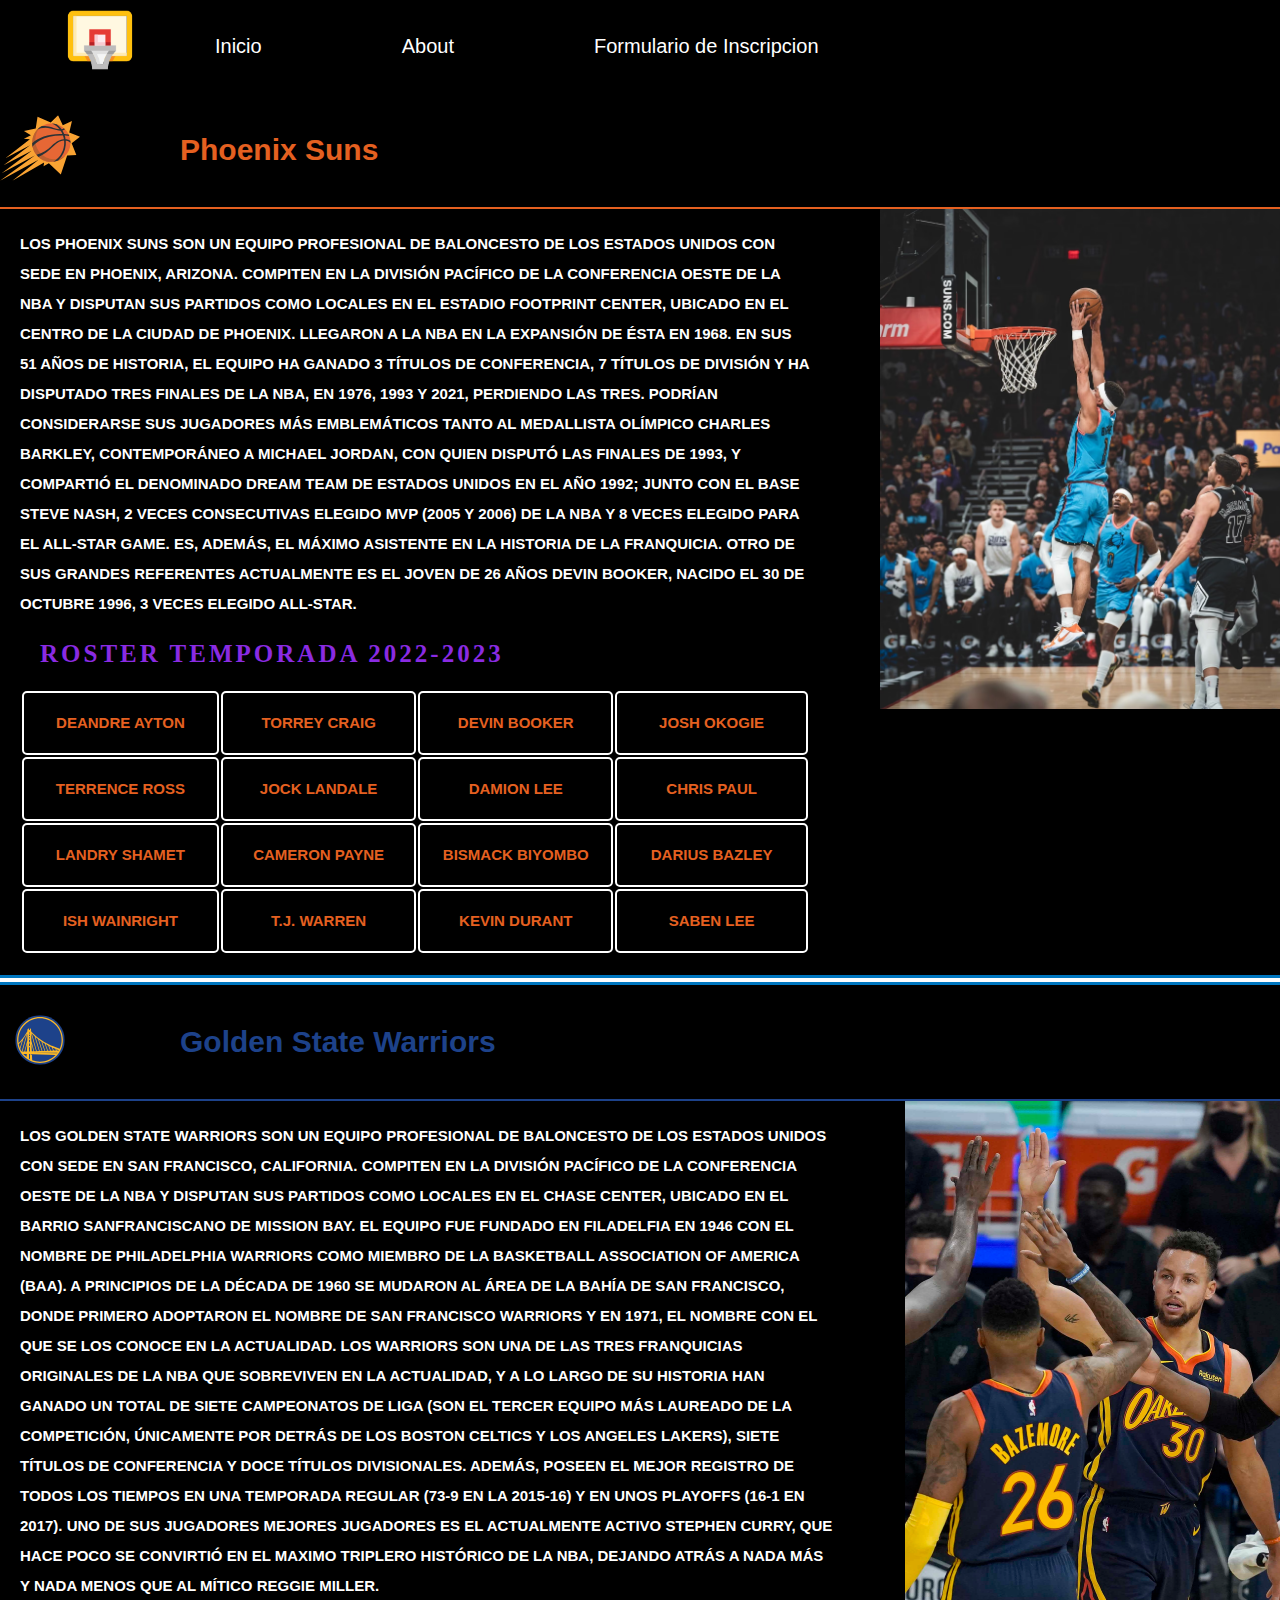
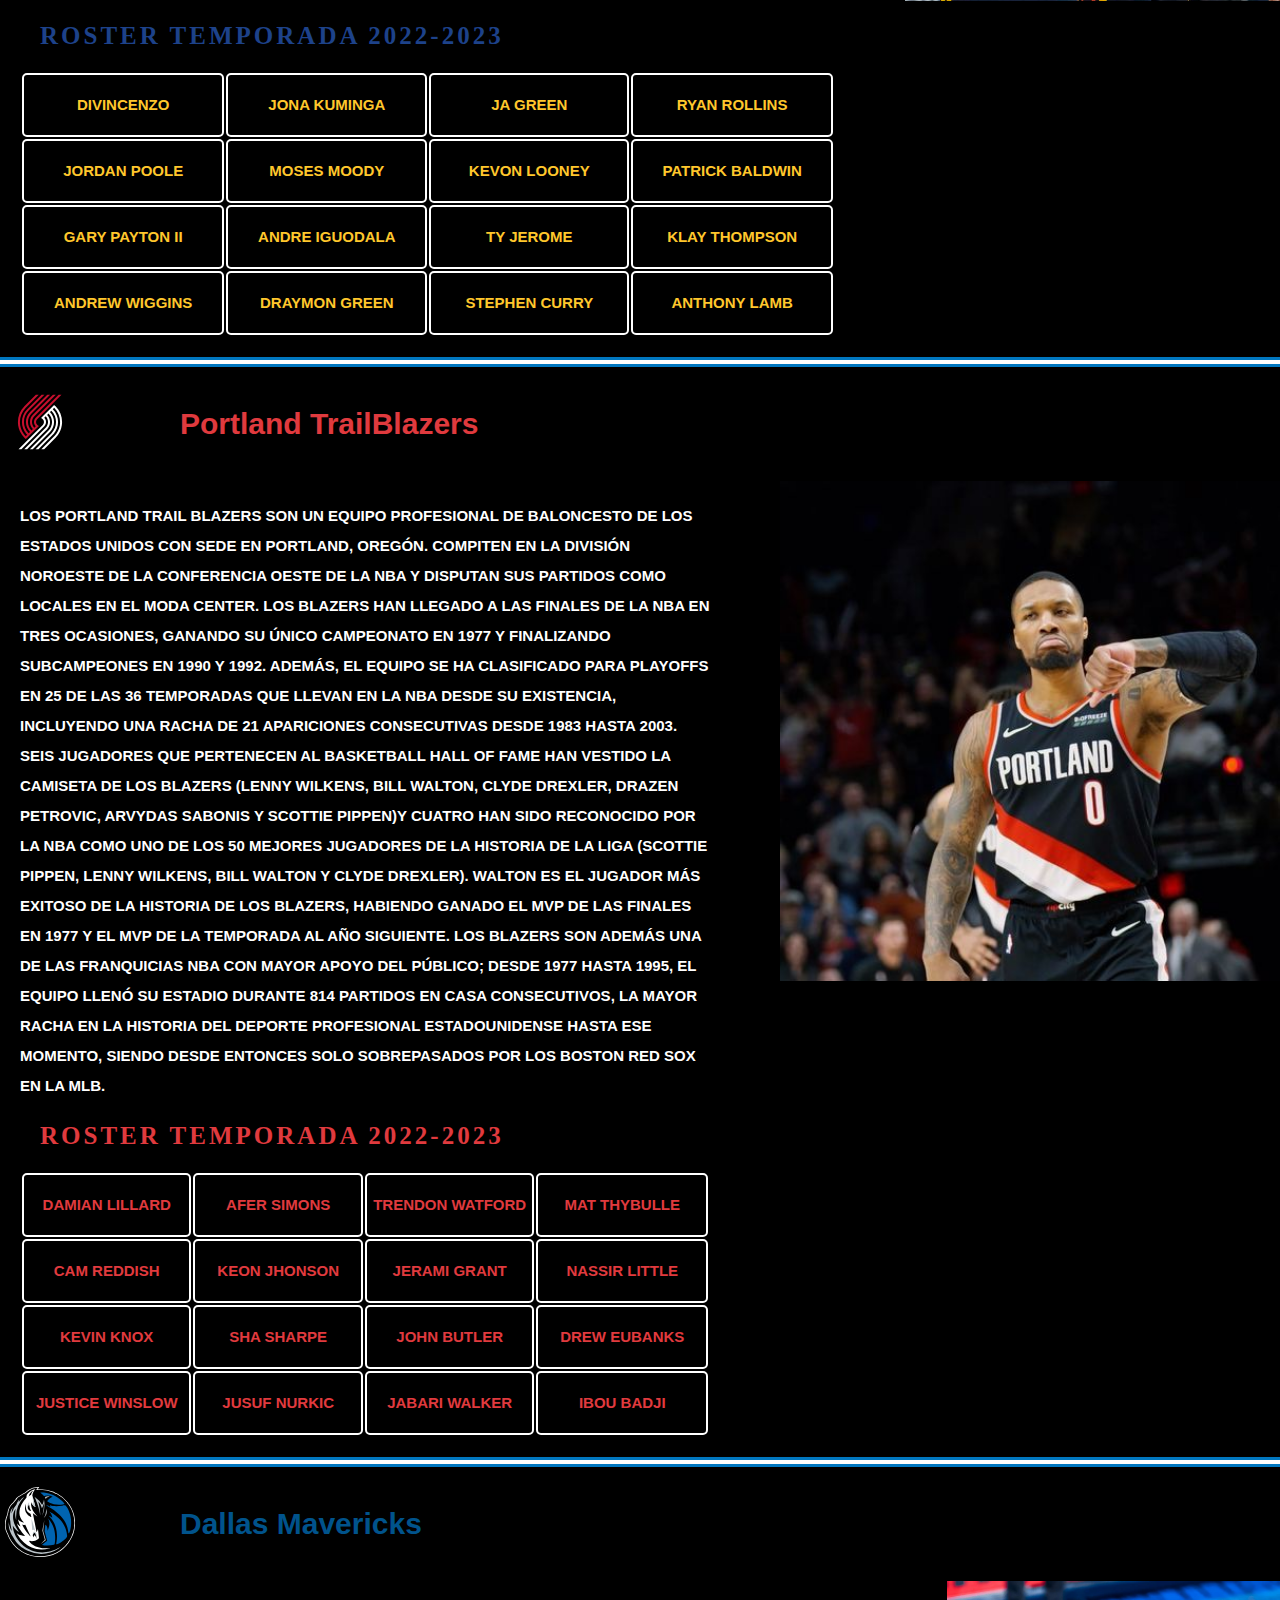
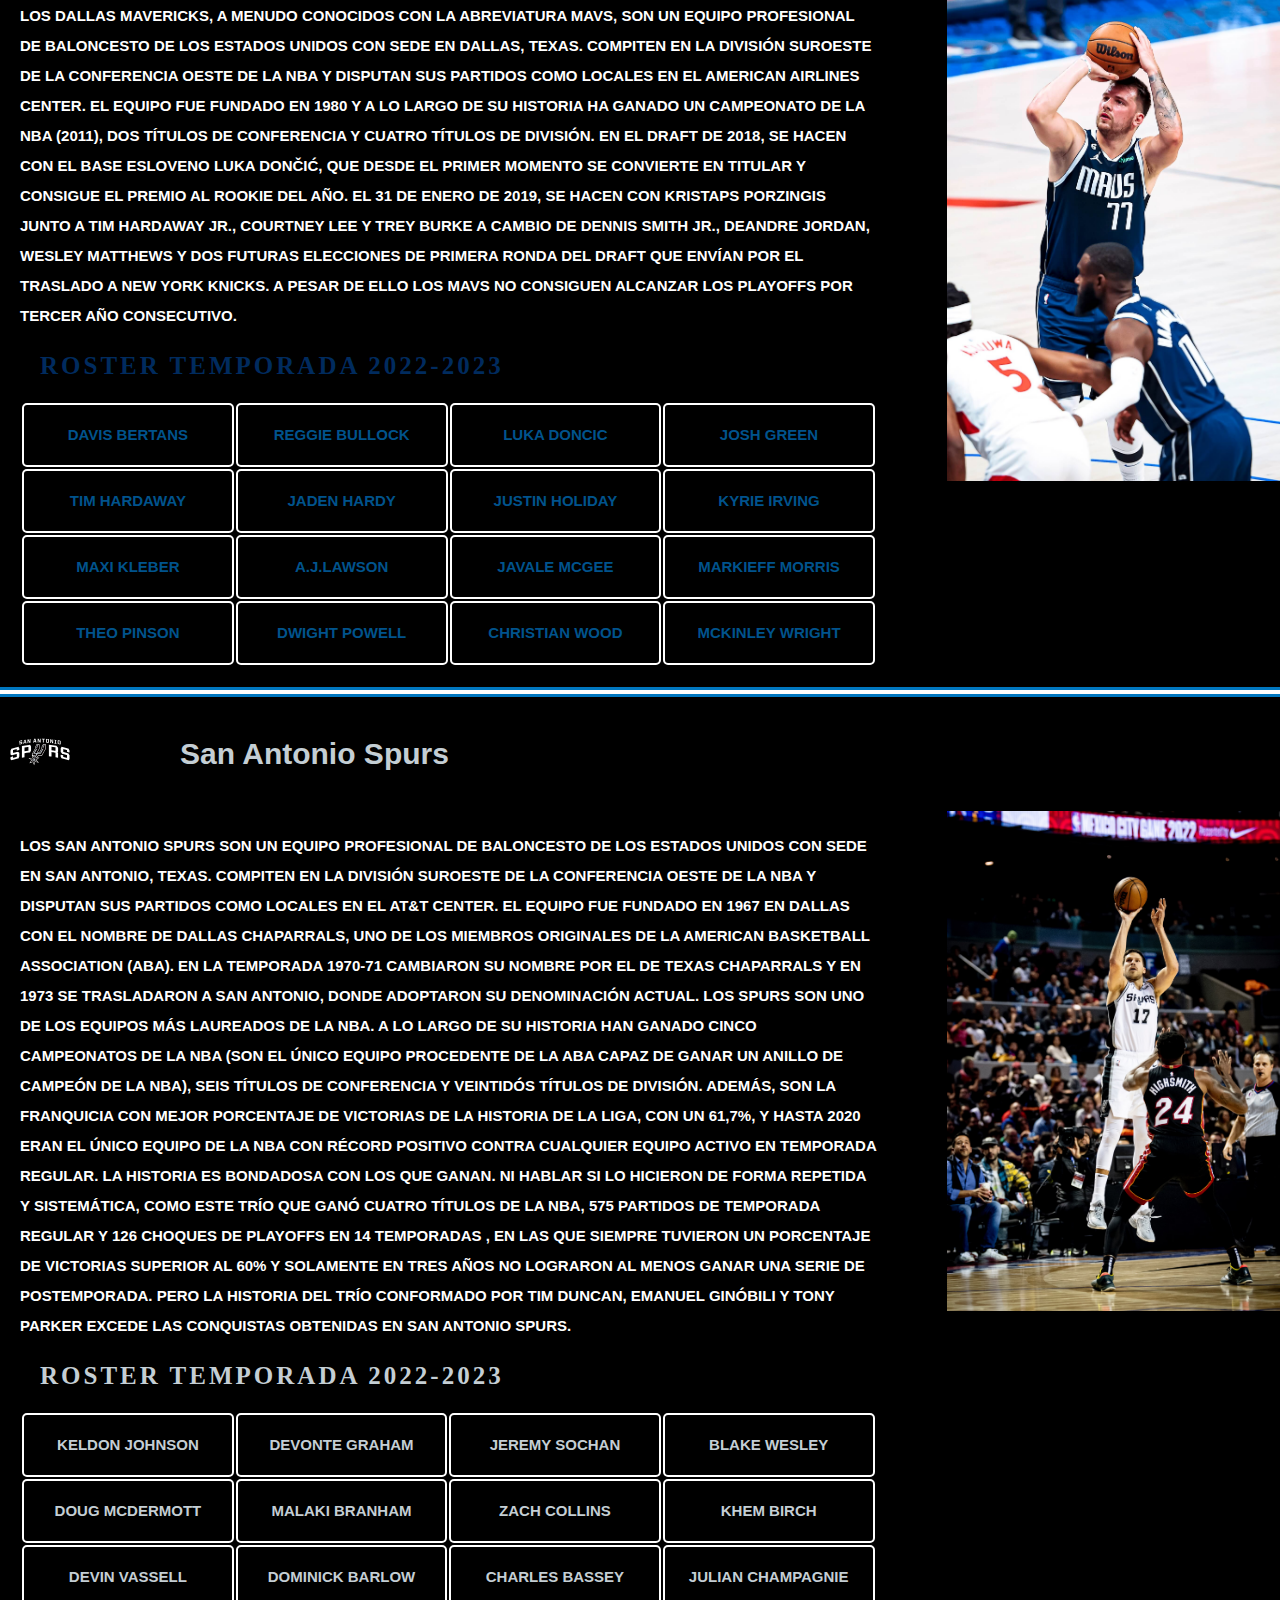
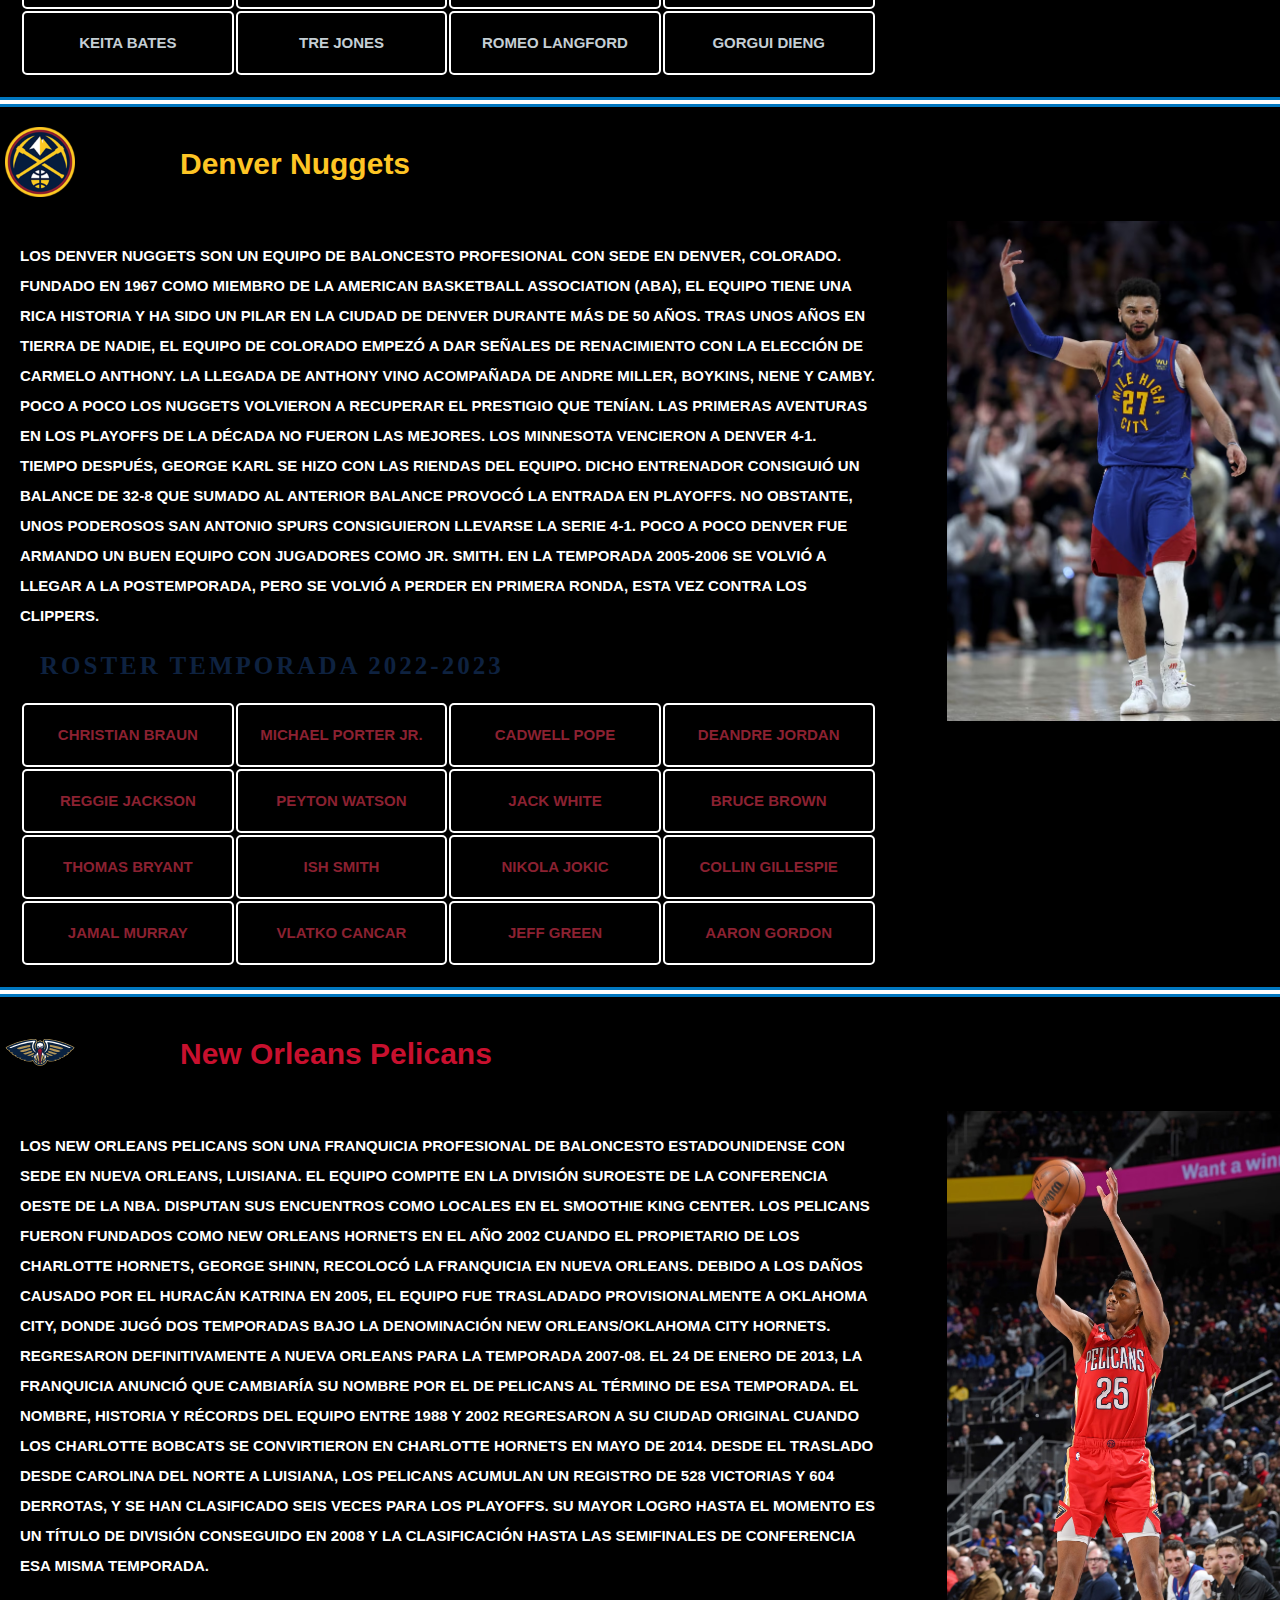
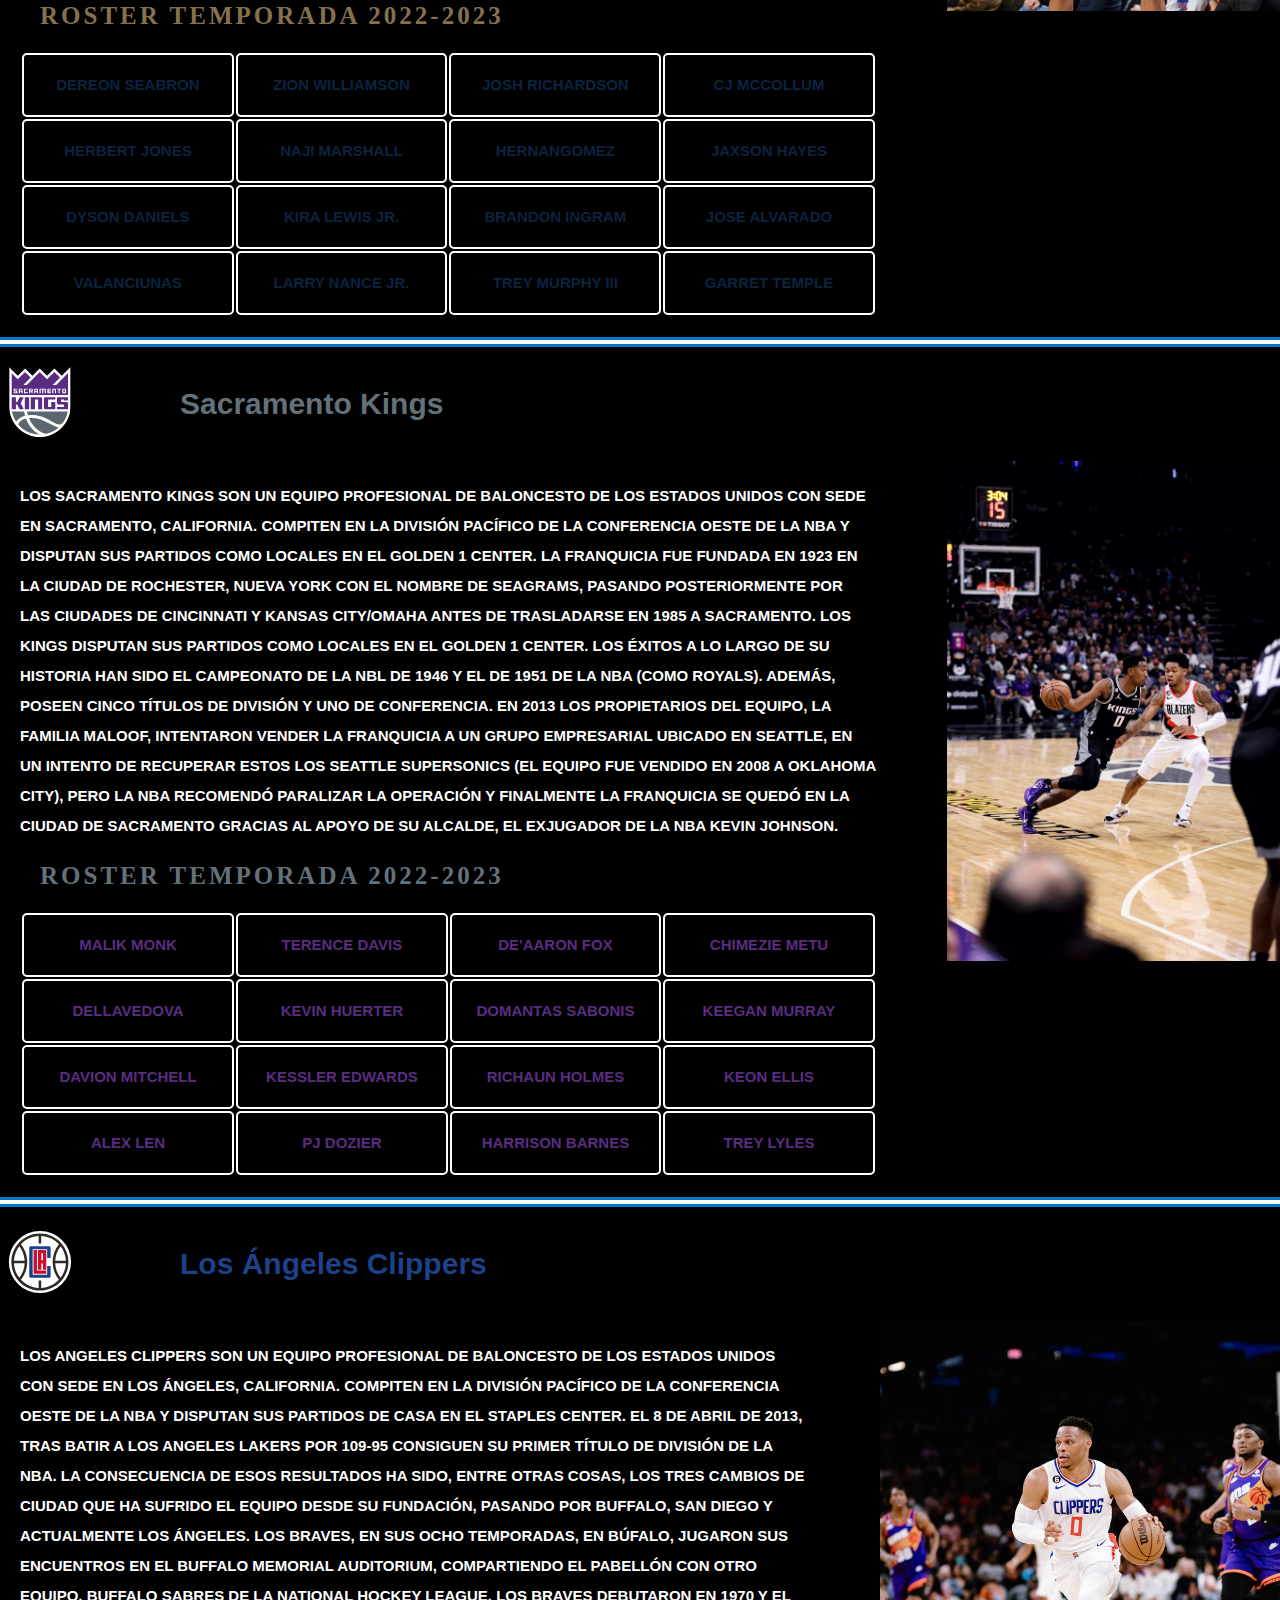
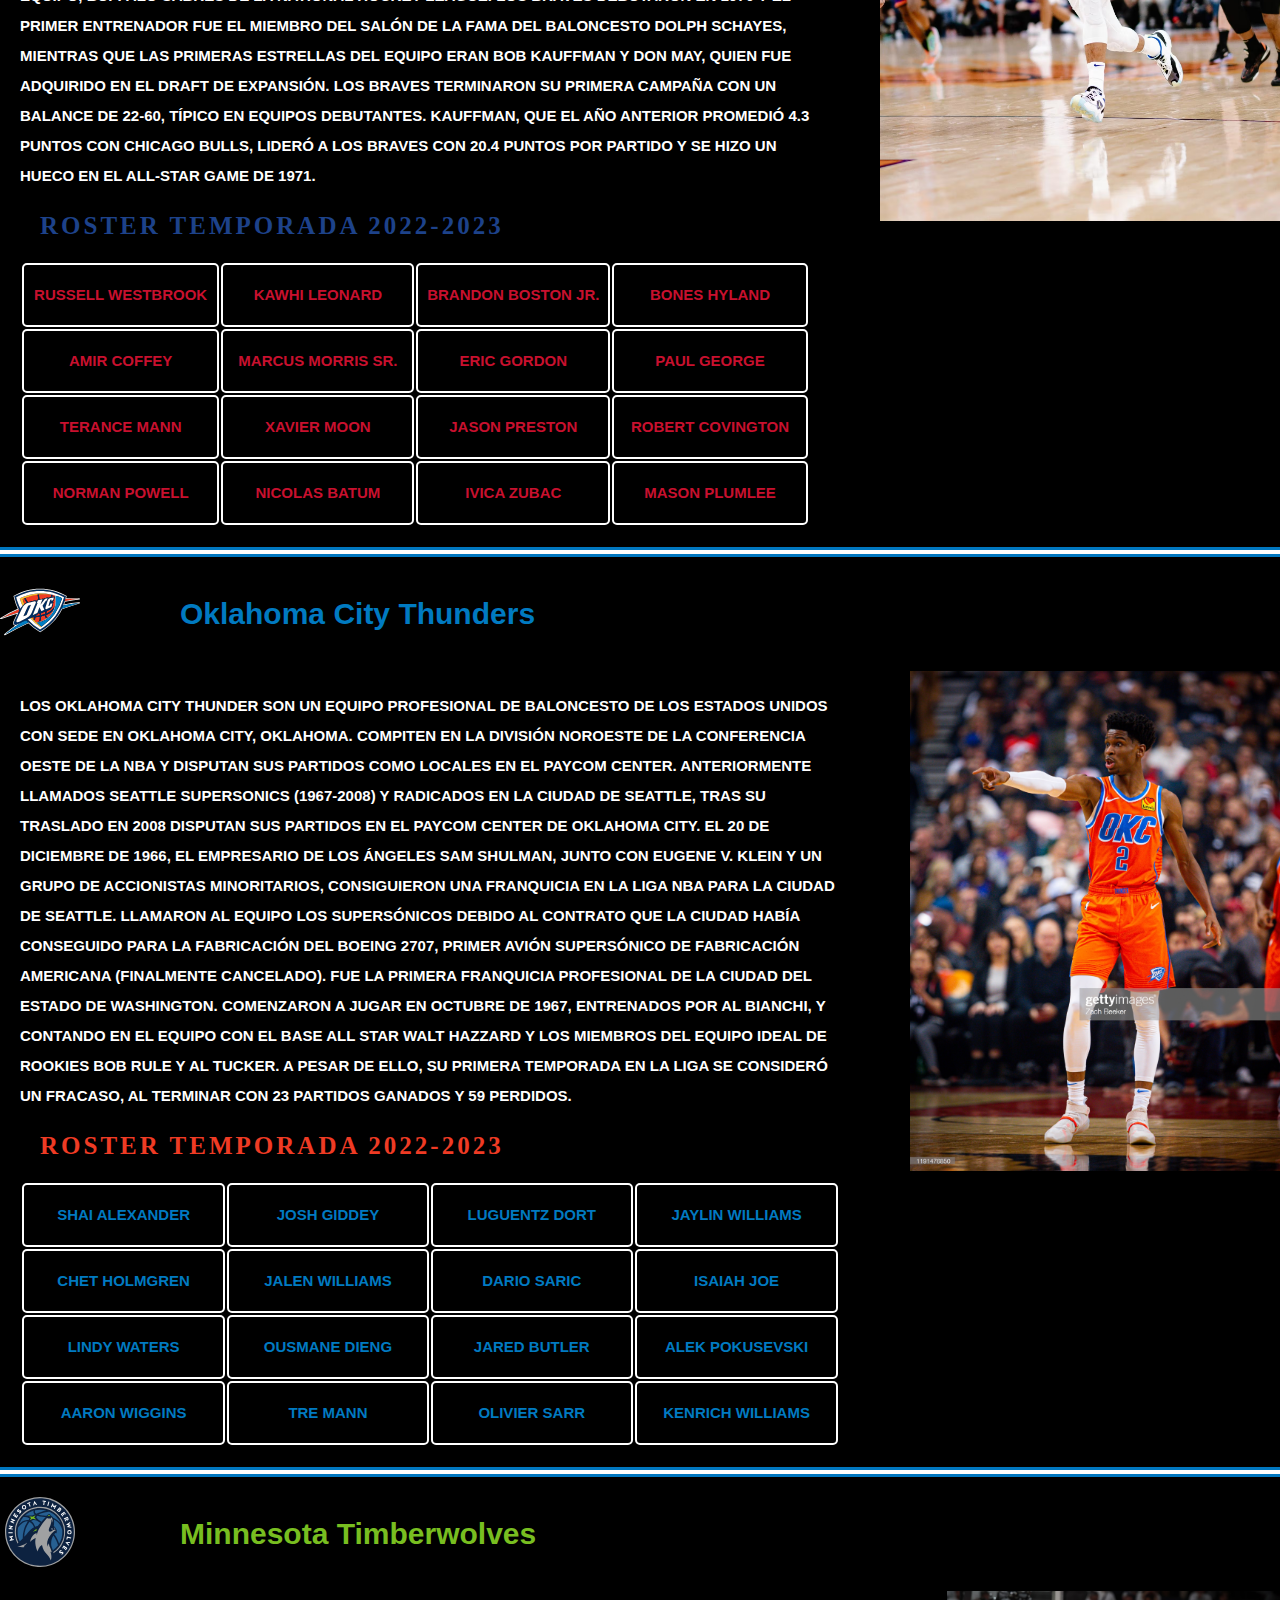
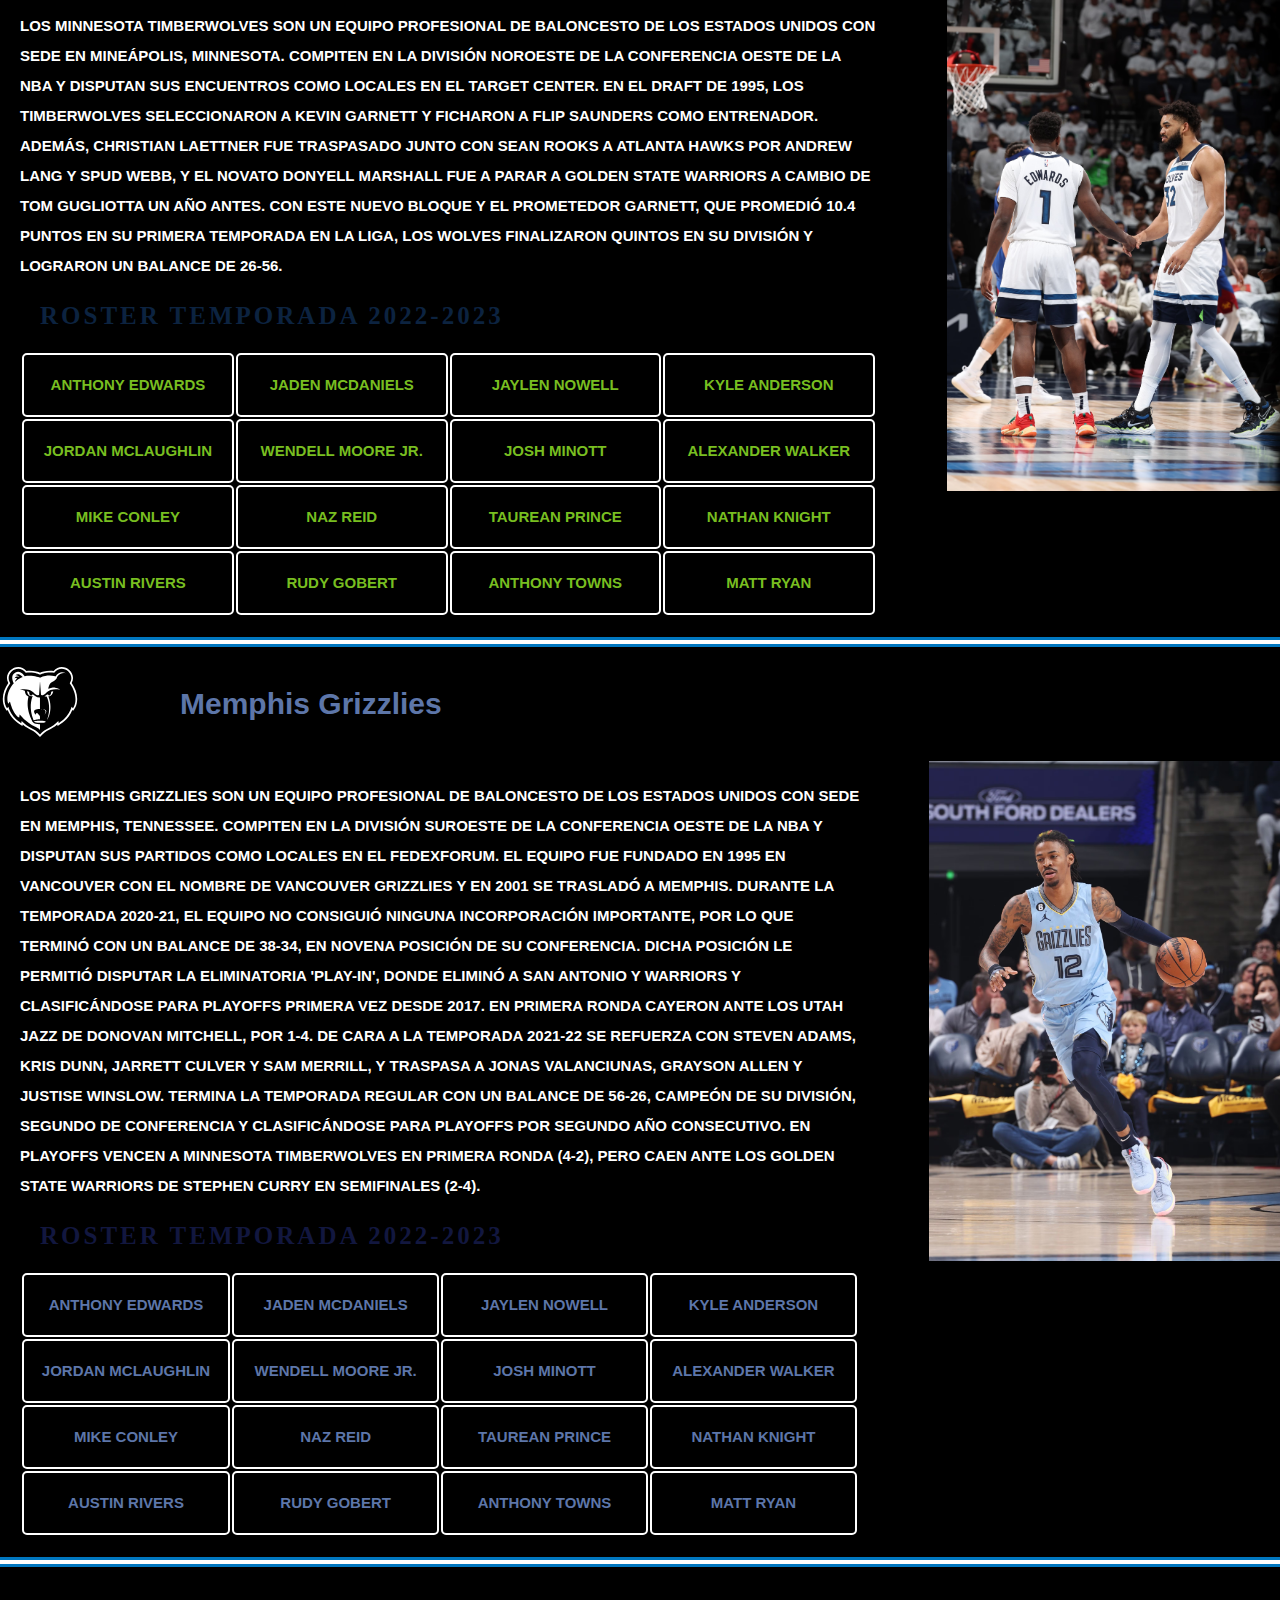
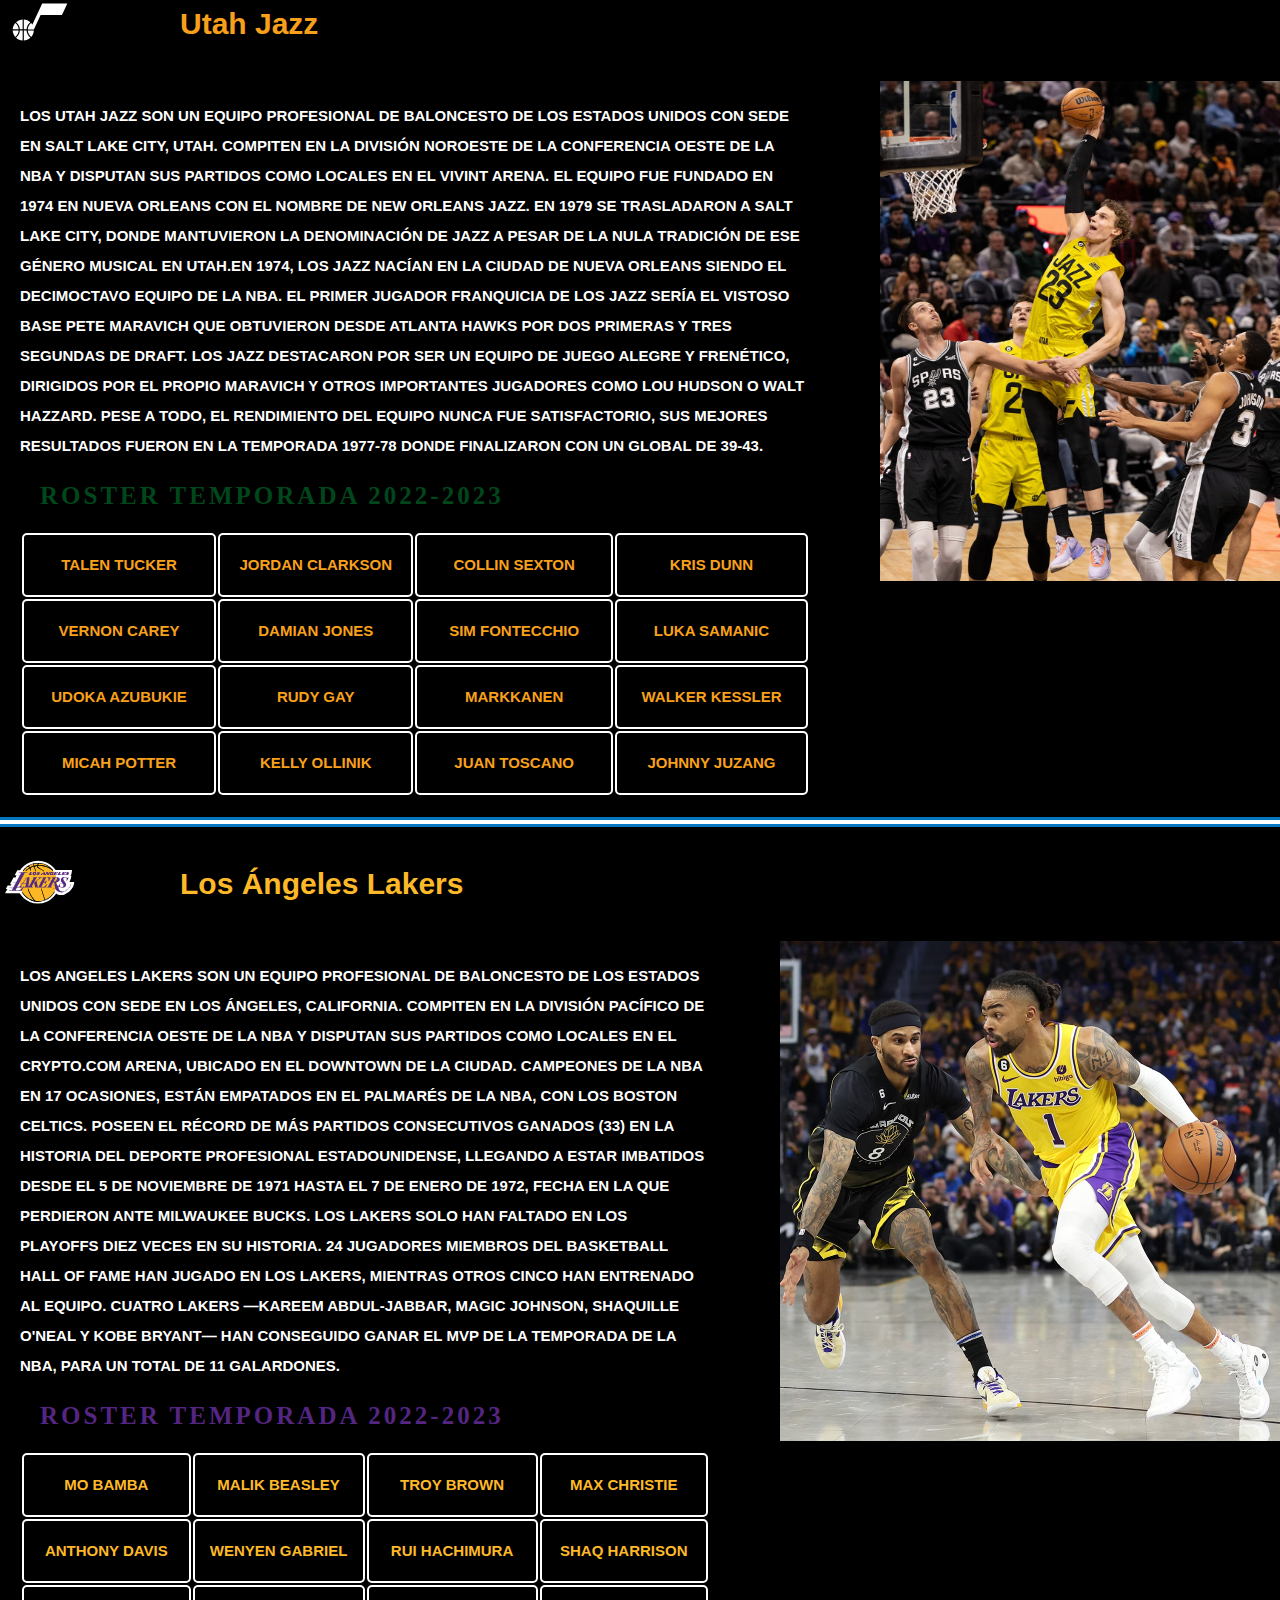
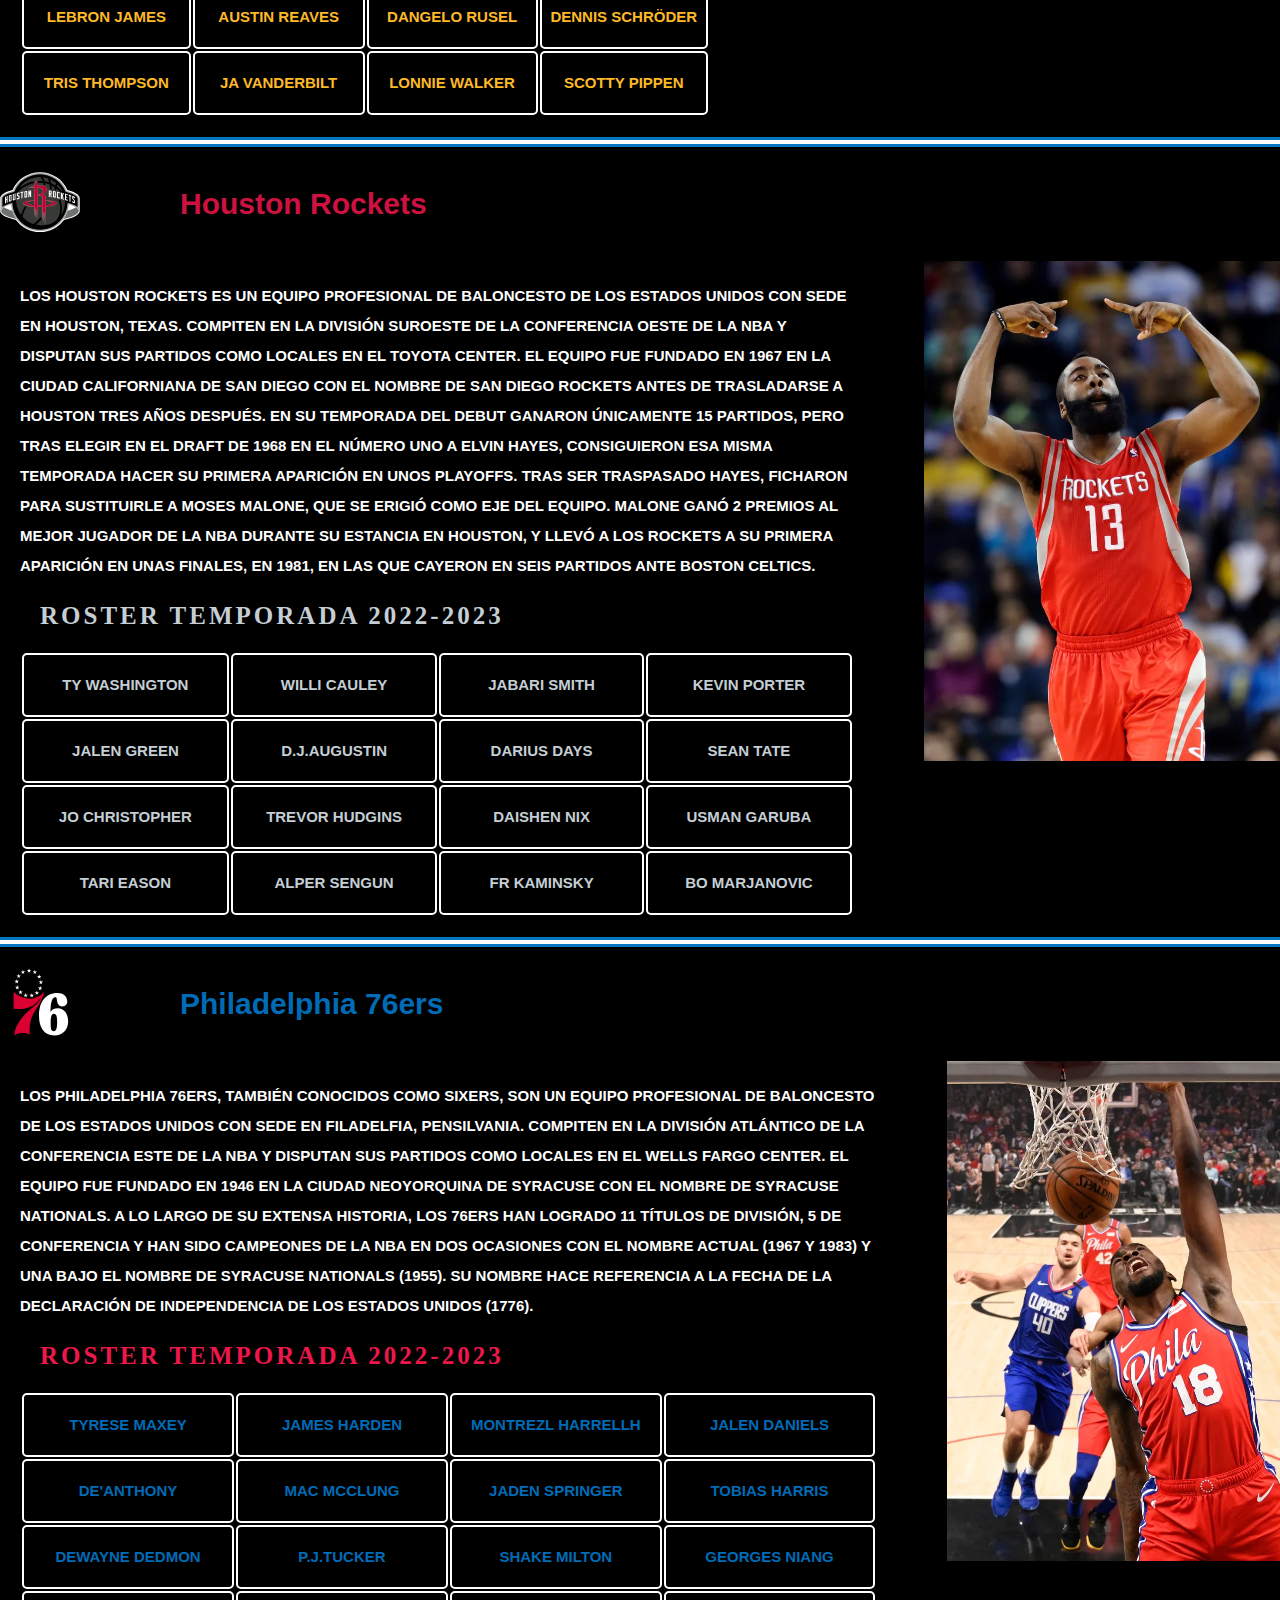
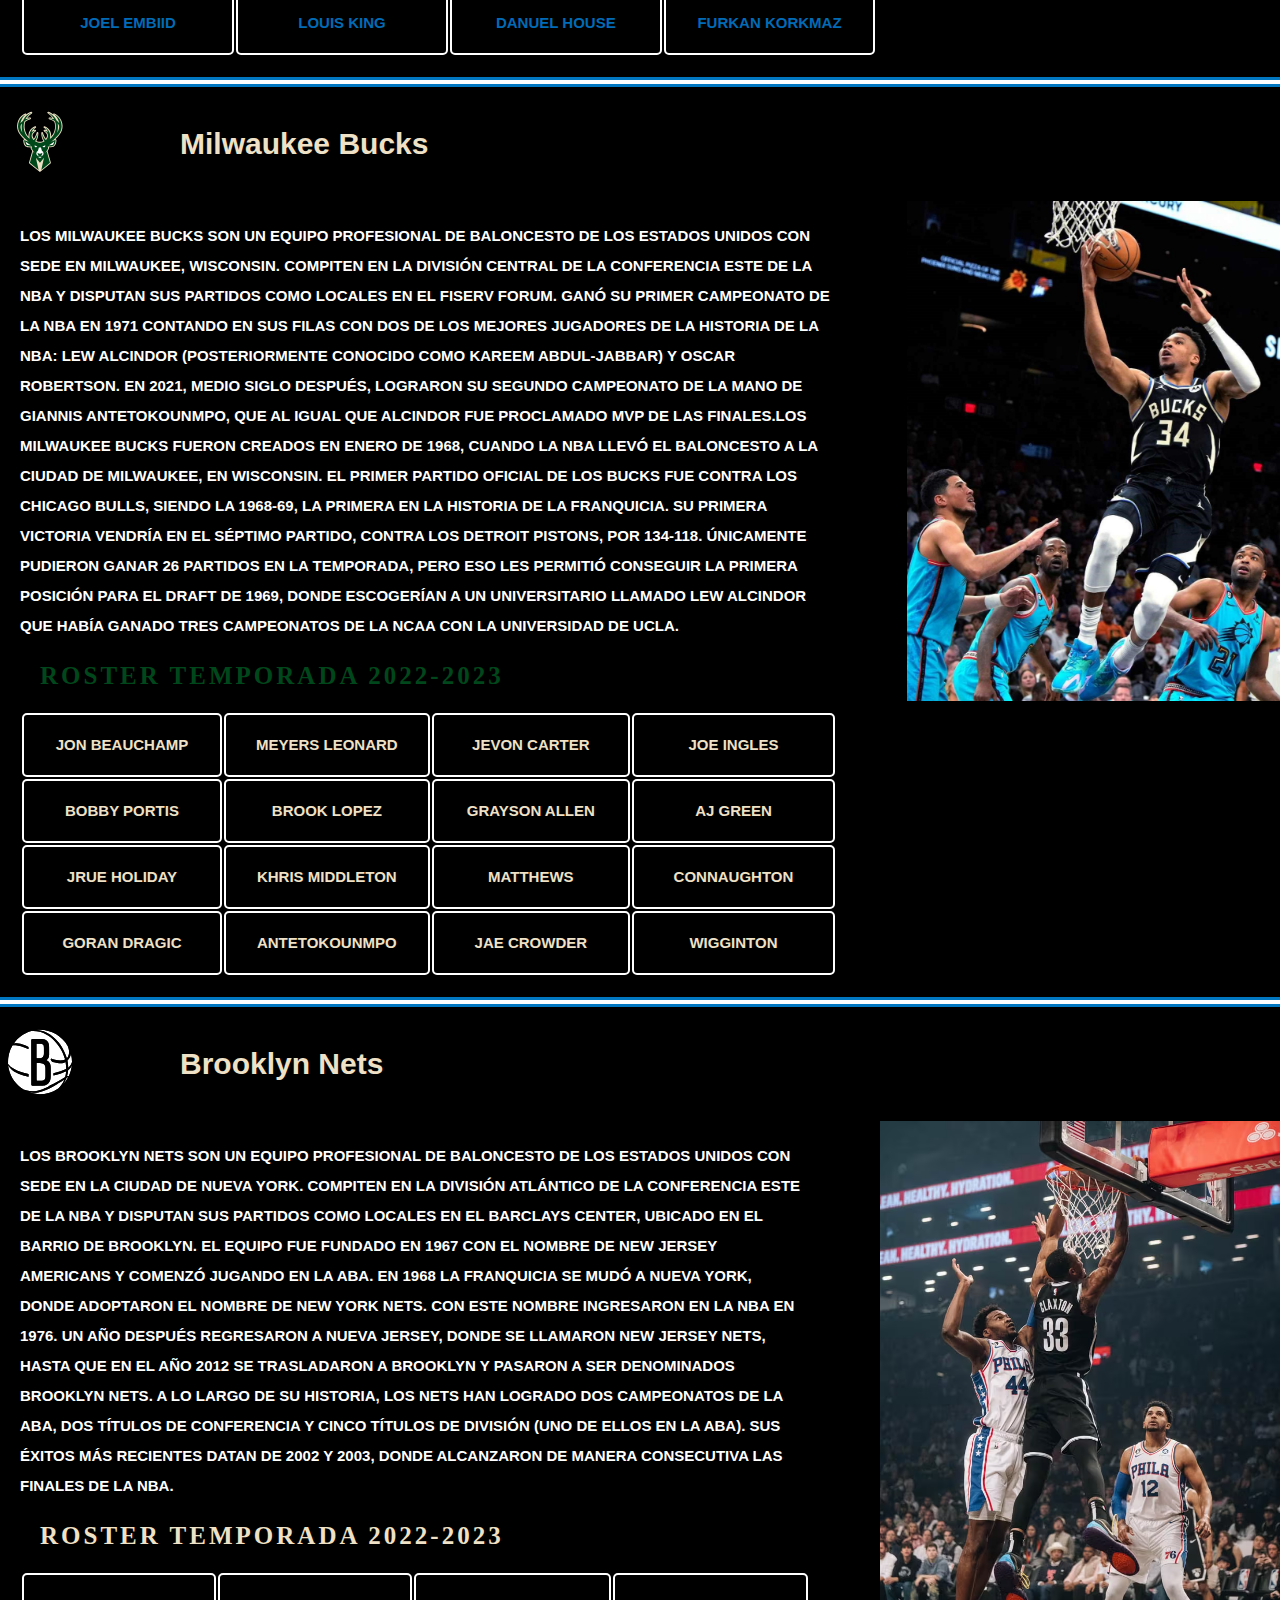
==== commit af8f911e: "Cargados todos los equipos en about" ====
--- a/about.html
+++ b/about.html
@@ -719,6 +719,853 @@
         </div>
     </div>
 
+    <div class="teamsAbout" id="lakersAbout">
+        <h3>
+            <img src="lakers-logo.svg">
+            <p class="teamH3">Los Ángeles Lakers</p>
+        </h3>
+        <div class="divTeams">
+            <div class="parrafoTeams" id="lakersParrafo">
+                Los Angeles Lakers son un equipo profesional de baloncesto de los Estados Unidos con sede en Los
+                Ángeles, California. Compiten en la División Pacífico de la Conferencia Oeste de la NBA y disputan sus
+                partidos como locales en el Crypto.com Arena, ubicado en el downtown de
+                la ciudad.
+                Campeones de la NBA en 17 ocasiones, están empatados en el palmarés de la NBA, con los Boston Celtics.
+                Poseen el récord de más partidos consecutivos ganados (33) en la historia del deporte profesional
+                estadounidense, llegando a estar imbatidos desde el 5 de noviembre de 1971 hasta el 7 de enero de 1972,
+                fecha en la que perdieron ante Milwaukee Bucks. Los Lakers solo han faltado en los playoffs diez veces
+                en su historia.
+                24 jugadores miembros del Basketball Hall of Fame han jugado en los Lakers, mientras otros cinco han
+                entrenado al equipo. Cuatro lakers —Kareem Abdul-Jabbar, Magic Johnson, Shaquille O'Neal y Kobe Bryant—
+                han conseguido ganar el MVP de la Temporada de la NBA, para un total de 11 galardones.
+                <h4>Roster Temporada 2022-2023</h4>
+                <table>
+                    <tr>
+                        <td>Mo Bamba</td>
+                        <td>Malik Beasley</td>
+                        <td>Troy Brown</td>
+                        <td>Max Christie</td>
+                    </tr>
+                    <tr>
+                        <td>Anthony Davis</td>
+                        <td>Wenyen Gabriel</td>
+                        <td>Rui Hachimura</td>
+                        <td>Shaq Harrison</td>
+                    </tr>
+                    <tr>
+                        <td>LeBron James</td>
+                        <td>Austin Reaves</td>
+                        <td>DAngelo Rusel</td>
+                        <td>Dennis Schröder</td>
+                    </tr>
+                    <tr>
+                        <td>Tris Thompson</td>
+                        <td>Ja Vanderbilt</td>
+                        <td>Lonnie Walker</td>
+                        <td>Scotty Pippen</td>
+                    </tr>
+                </table>
+            </div>
+            <img src="imgLakers.avif" alt="D'Angello Russell" width="600" height="500">
+        </div>
+    </div>
+
+    <div class="teamsAbout" id="rocketsAbout">
+        <h3>
+            <img src="Rockets-logo.svg">
+            <p class="teamH3">Houston Rockets</p>
+        </h3>
+        <div class="divTeams">
+            <div class="parrafoTeams" id="rocketsParrafo">
+                Los Houston Rockets es un equipo profesional de baloncesto de los
+                Estados Unidos con sede en Houston, Texas. Compiten en la División Suroeste de la Conferencia Oeste de
+                la NBA y disputan sus partidos como locales en el Toyota Center.
+                El equipo fue fundado en 1967 en la ciudad californiana de San Diego con el nombre de San Diego Rockets
+                antes de trasladarse a Houston tres años después.
+                En su temporada del debut ganaron únicamente 15 partidos, pero tras elegir en el draft de 1968 en el
+                número uno a Elvin Hayes, consiguieron esa misma temporada hacer su primera aparición en unos playoffs.
+                Tras ser traspasado Hayes, ficharon para sustituirle a Moses Malone, que se erigió como eje del equipo.
+                Malone ganó 2 premios al mejor jugador de la NBA durante su estancia en Houston, y llevó a los Rockets a
+                su primera aparición en unas finales, en 1981, en las que cayeron en seis partidos ante Boston
+                Celtics.
+                <h4>Roster Temporada 2022-2023</h4>
+                <table>
+                    <tr>
+                        <td>Ty Washington</td>
+                        <td>Willi Cauley</td>
+                        <td>Jabari Smith</td>
+                        <td>Kevin Porter</td>
+                    </tr>
+                    <tr>
+                        <td>Jalen Green</td>
+                        <td>D.J.Augustin</td>
+                        <td>Darius Days</td>
+                        <td>Sean Tate</td>
+                    </tr>
+                    <tr>
+                        <td>Jo Christopher</td>
+                        <td>Trevor Hudgins</td>
+                        <td>Daishen Nix</td>
+                        <td>Usman Garuba</td>
+                    </tr>
+                    <tr>
+                        <td>Tari Eason</td>
+                        <td>Alper Sengun</td>
+                        <td>Fr Kaminsky</td>
+                        <td>Bo Marjanovic</td>
+                    </tr>
+                </table>
+            </div>
+            <img src="imgRockets.webp" alt="James Harden" width="600" height="500">
+        </div>
+    </div>
+
+    <div class="teamsAbout" id="phillyAbout">
+        <h3>
+            <img src="Philly-Logo.svg">
+            <p class="teamH3">Philadelphia 76ers</p>
+        </h3>
+        <div class="divTeams">
+            <div class="parrafoTeams" id="phillyParrafo">
+                Los Philadelphia 76ers, también conocidos como Sixers, son
+                un equipo profesional de baloncesto de los Estados Unidos con sede en Filadelfia, Pensilvania. Compiten
+                en la División Atlántico de la Conferencia Este de la NBA y disputan
+                sus partidos como locales en el Wells Fargo Center.
+                El equipo fue fundado en 1946 en la ciudad neoyorquina de Syracuse con el nombre de Syracuse Nationals.
+                A lo largo de su extensa historia, los 76ers han logrado 11 títulos de división, 5 de conferencia y han
+                sido campeones de la NBA en dos ocasiones con el nombre actual (1967 y 1983) y una bajo el nombre de
+                Syracuse Nationals (1955). Su nombre hace referencia a la fecha de la Declaración de Independencia de
+                los Estados Unidos (1776).
+                <h4>Roster Temporada 2022-2023</h4>
+                <table>
+                    <tr>
+                        <td>Tyrese Maxey</td>
+                        <td>James Harden</td>
+                        <td>Montrezl Harrellh</td>
+                        <td>Jalen Daniels</td>
+                    </tr>
+                    <tr>
+                        <td>De'Anthony</td>
+                        <td>Mac McClung</td>
+                        <td>Jaden Springer</td>
+                        <td>Tobias Harris</td>
+                    </tr>
+                    <tr>
+                        <td>Dewayne Dedmon</td>
+                        <td>P.J.Tucker</td>
+                        <td>Shake Milton</td>
+                        <td>Georges Niang</td>
+                    </tr>
+                    <tr>
+                        <td>Joel Embiid</td>
+                        <td>Louis King</td>
+                        <td>Danuel House</td>
+                        <td>Furkan Korkmaz</td>
+                    </tr>
+                </table>
+            </div>
+            <img src="imgPhilly.webp" alt="Philly Player" width="600" height="500">
+        </div>
+    </div>
+
+    <div class="teamsAbout" id="bucksAbout">
+        <h3>
+            <img src="bucks-logo.svg">
+            <p class="teamH3">Milwaukee Bucks</p>
+        </h3>
+        <div class="divTeams">
+            <div class="parrafoTeams" id="bucksParrafo">
+                Los Milwaukee Bucks son un equipo profesional de baloncesto de los Estados Unidos con
+                sede en Milwaukee, Wisconsin. Compiten en la División Central de la Conferencia Este de la
+                NBA y disputan sus partidos como locales en el Fiserv Forum.
+                Ganó su primer campeonato de la NBA en 1971 contando en sus filas con dos de los mejores jugadores de la
+                Historia de la NBA: Lew Alcindor (posteriormente conocido como Kareem Abdul-Jabbar) y Oscar Robertson.
+                En 2021, medio
+                siglo después,
+                lograron su segundo campeonato de la mano de Giannis Antetokounmpo, que al igual que Alcindor fue
+                proclamado MVP de las
+                Finales.Los Milwaukee Bucks fueron creados en enero de 1968, cuando la NBA llevó el baloncesto a la
+                ciudad de Milwaukee, en Wisconsin. El primer partido oficial de los Bucks fue contra los Chicago Bulls,
+                siendo la 1968-69, la primera en la historia de la franquicia. Su primera victoria vendría en el séptimo
+                partido, contra los Detroit Pistons, por 134-118. Únicamente pudieron ganar 26 partidos en la temporada,
+                pero eso les permitió conseguir la primera posición para el draft de 1969, donde escogerían a un
+                universitario llamado Lew Alcindor que había ganado tres campeonatos de la NCAA con la Universidad de
+                UCLA.
+                <h4>Roster Temporada 2022-2023</h4>
+                <table>
+                    <tr>
+                        <td>Jon Beauchamp</td>
+                        <td>Meyers Leonard</td>
+                        <td>Jevon Carter</td>
+                        <td>Joe Ingles</td>
+                    </tr>
+                    <tr>
+                        <td>Bobby Portis</td>
+                        <td>Brook Lopez</td>
+                        <td>Grayson Allen</td>
+                        <td>AJ Green</td>
+                    </tr>
+                    <tr>
+                        <td>Jrue Holiday</td>
+                        <td>Khris Middleton</td>
+                        <td>Matthews</td>
+                        <td>Connaughton</td>
+                    </tr>
+                    <tr>
+                        <td>Goran Dragic</td>
+                        <td>Antetokounmpo</td>
+                        <td>Jae Crowder</td>
+                        <td>Wigginton</td>
+                    </tr>
+                </table>
+            </div>
+            <img src="imgBucks.jpg" alt="Philly Player" width="600" height="500">
+        </div>
+    </div>
+
+    <div class="teamsAbout" id="netsAbout">
+        <h3>
+            <img src="nets-logo.svg">
+            <p class="teamH3">Brooklyn Nets</p>
+        </h3>
+        <div class="divTeams">
+            <div class="parrafoTeams" id="netsParrafo">
+                Los Brooklyn Nets son un equipo profesional de baloncesto de los Estados
+                Unidos con sede en la ciudad de Nueva York. Compiten en la División Atlántico de la Conferencia Este de
+                la NBA y disputan sus partidos como locales en el Barclays Center,
+                ubicado en el barrio de Brooklyn.
+                El equipo fue fundado en 1967 con el nombre de New Jersey Americans y comenzó jugando en la ABA. En 1968
+                la franquicia se mudó a Nueva York, donde adoptaron el nombre de New York Nets. Con este nombre
+                ingresaron en la NBA en 1976. Un año después regresaron a Nueva Jersey, donde se llamaron New Jersey
+                Nets, hasta que en el año 2012 se trasladaron a Brooklyn y pasaron a ser denominados Brooklyn Nets.
+                A lo largo de su historia, los Nets han logrado dos campeonatos de la ABA, dos títulos de conferencia y
+                cinco títulos de división (uno de ellos en la ABA). Sus éxitos más recientes datan de 2002 y 2003,
+                donde alcanzaron de manera consecutiva las Finales de la NBA.
+                <h4>Roster Temporada 2022-2023</h4>
+                <table>
+                    <tr>
+                        <td>Royce O'neal</td>
+                        <td>Rai Gray</td>
+                        <td>Mikal Bridges</td>
+                        <td>Cameron Jhonson</td>
+                    </tr>
+                    <tr>
+                        <td>Edmond Sumner</td>
+                        <td>David Duke</td>
+                        <td>Patty Mills</td>
+                        <td>Dru Smith</td>
+                    </tr>
+                    <tr>
+                        <td>Ben Simmons</td>
+                        <td>Joe Harris</td>
+                        <td>Yu Watanabe</td>
+                        <td>Nic Claxton</td>
+                    </tr>
+                    <tr>
+                        <td>Cam Thomas</td>
+                        <td>Spen Dinwidie</td>
+                        <td>Finney-Smith</td>
+                        <td>Seth Curry</td>
+                    </tr>
+                </table>
+            </div>
+            <img src="imgNets.avif" alt="Dunk by Player" width="600" height="500">
+        </div>
+    </div>
+
+    <div class="teamsAbout" id="pacersAbout">
+        <h3>
+            <img src="logo-pacers.svg">
+            <p class="teamH3">Indiana Pacers</p>
+        </h3>
+        <div class="divTeams">
+            <div class="parrafoTeams" id="pacersParrafo">
+                Los Indiana Pacers son un equipo profesional de baloncesto de los Estados Unidos con sede en
+                Indianápolis, Indiana. Compiten en la División Central de la Conferencia Este de la NBA y disputan sus
+                partidos como locales en el Gainbridge Fieldhouse.
+                El equipo fue fundado en 1967 como miembro de la American Basketball Association (ABA). En 1976 se
+                convirtieron en miembros de la NBA como resultado de la fusión de ambas ligas.
+                Los Pacers han ganado tres campeonatos, todos en la ABA. Fueron campeones de la Conferencia Este de la
+                NBA en 2000, además de lograr nueve títulos de división. Seis jugadores del Salón de la Fama - Reggie
+                Miller, Chris Mullin, Alex English, Mel Daniels, Roger Brown y George McGinnis - jugaron con los Pacers
+                durante varias temporadas.
+                <h4>Roster Temporada 2022-2023</h4>
+                <table>
+                    <tr>
+                        <td>Ty Haliburton</td>
+                        <td>Be Mathurin</td>
+                        <td>Andrew Nemb</td>
+                        <td>Chris Duarte</td>
+                    </tr>
+                    <tr>
+                        <td>George Hill</td>
+                        <td>T.J. McConnell</td>
+                        <td>Kendall Brown</td>
+                        <td>Oshae Brissett</td>
+                    </tr>
+                    <tr>
+                        <td>Jordan Nwora</td>
+                        <td>James Johnson</td>
+                        <td>Isaiah Jackson</td>
+                        <td>Aaron Smith</td>
+                    </tr>
+                    <tr>
+                        <td>Buddy Hield</td>
+                        <td>Jalen Smith</td>
+                        <td>Daniel Theis</td>
+                        <td>Myles Turner</td>
+                    </tr>
+                </table>
+            </div>
+            <img src="imgPacers.avif" alt="George Hill" width="600" height="500">
+        </div>
+    </div>
+
+    <div class="teamsAbout" id="bullsAbout">
+        <h3>
+            <img src="bulls-logo.svg">
+            <p class="teamH3">Chicago Bulls</p>
+        </h3>
+        <div class="divTeams">
+            <div class="parrafoTeams" id="bullsParrafo">
+                Chicago Bulls es la tercera franquicia formada en Chicago, después de los Packers/Zephyrs (actualmente
+                Washington Wizards) y los Stags (1946-1950). El equipo comenzó su trayectoria en la NBA en la temporada
+                1966-67, e inmediatamente se mostraron como el mejor equipo proveniente de un draft de expansión,
+                logrando clasificarse para los playoffs. Sus dos primeras temporadas las disputaron en el
+                International Amphitheatre, antes de trasladarse al Chicago Stadium. Durante los siguientes años, los
+                Bulls intentaron configurar un equipo que fuera competitivo, aunque no lograron en esa época destacar.
+                Durante los años 70, eran conocidos como un equipo rudo, batallador, con una gran mentalidad defensiva.
+                La base del equipo la conformaban un duro defensor como Jerry Sloan, los aleros Bob Love y Chet Walker,
+                el base anotador Norm Van Lier y los pívots Clifford Ray y Tom Boerwinkle. Sin embargo, el equipo
+                solamente consiguió un título de división, y no consiguió alcanzar las Finales de la NBA.
+                <h4>Roster Temporada 2022-2023</h4>
+                <table>
+                    <tr>
+                        <td>Coby White</td>
+                        <td>Lonzo Ball</td>
+                        <td>Drummond</td>
+                        <td>Derrick Jones</td>
+                    </tr>
+                    <tr>
+                        <td>Alex Caruso</td>
+                        <td>Zach LaVine</td>
+                        <td>Nikola Vucevic</td>
+                        <td>DeMar DeRozan</td>
+                    </tr>
+                    <tr>
+                        <td>Ayo Dosunmu</td>
+                        <td>Mar Simonovic</td>
+                        <td>Pat Beverley</td>
+                        <td>Carlik Jones</td>
+                    </tr>
+                    <tr>
+                        <td>Javonte Green</td>
+                        <td>Dalen Terry</td>
+                        <td>Terry Taylor</td>
+                        <td>Justin Lewis</td>
+                    </tr>
+                </table>
+            </div>
+            <img src="imgBulls.jpg" alt="Demar DeRozan" width="600" height="500">
+        </div>
+    </div>
+
+    <div class="teamsAbout" id="heatAbout">
+        <h3>
+            <img src="heat-logo.avif">
+            <p class="teamH3">Miami Heat</p>
+        </h3>
+        <div class="divTeams">
+            <div class="parrafoTeams" id="heatParrafo">
+                Los Miami Heat son un equipo profesional de baloncesto de los Estados
+                Unidos con sede en Miami, Florida. Compiten en la División Sureste de la Conferencia Este de la NBA y
+                disputan sus partidos como locales en el Miami Dade Arena.
+                El equipo fue fundado en 1988 gracias a la expansión de la NBA en 1987. Cuenta con tres títulos de la
+                NBA, obtenidos en la temporada 2005-06 al vencer a los Dallas Mavericks 4-2, en la 2011-12 derrotando a
+                Oklahoma City Thunder 4-1 en la serie, además del más reciente obtenido en la 2012-13 derrotando en el
+                máximo de 7 partidos a los San Antonio Spurs. Además de los tres anillos, el Heat ha obtenido 11 títulos
+                de división, logrados en las tres épocas más gloriosas de la franquicia: 1997-2000, 2005-2007 y
+                2011-2014.
+                En sus filas han jugado estrellas de la liga como Alonzo Mourning, Glen Rice, Tim Hardaway, Gary Payton,
+                Shaquille O'Neal, Dwyane Wade, Chris Bosh, LeBron James y Jimmy Butler
+                <h4>Roster Temporada 2022-2023</h4>
+                <table>
+                    <tr>
+                        <td>Bam Adebayo</td>
+                        <td>Jimmy Butler</td>
+                        <td>Jamal Cain</td>
+                        <td>Udonis Haslem</td>
+                    </tr>
+                    <tr>
+                        <td>Tyler Herro</td>
+                        <td>Haywood Smith</td>
+                        <td>Nikola Jovic</td>
+                        <td>Kevin Love</td>
+                    </tr>
+                    <tr>
+                        <td>Kyle Lowry</td>
+                        <td>Caleb Martin</td>
+                        <td>Victor Oladipo</td>
+                        <td>Dun Robinson</td>
+                    </tr>
+                    <tr>
+                        <td>Gabe Vincent</td>
+                        <td>Omer Yurtsev</td>
+                        <td>Orlan Robinson</td>
+                        <td>Cody Zeller</td>
+                    </tr>
+                </table>
+            </div>
+            <img src="imgHeat.avif" alt="Demar DeRozan" width="600" height="500">
+        </div>
+    </div>
+
+    <div class="teamsAbout" id="wizardsAbout">
+        <h3>
+            <img src="wizards-logo.svg">
+            <p class="teamH3">Washington Wizards</p>
+        </h3>
+        <div class="divTeams">
+            <div class="parrafoTeams" id="wizardsParrafo">
+                Los Washington Wizards son un equipo profesional de
+                baloncesto de los Estados Unidos con sede en Washington D. C. Compiten en la División Sureste de la
+                Conferencia Este de la NBA y disputan sus partidos como locales en el
+                Capital One Arena.
+                Los Wizards fueron conocidos hasta 1997 como Bullets (balas en español), pero cambiaron su nombre para
+                evitar asociaciones con la criminalidad que dañasen la imagen de la ciudad de Washington. Ganaron el
+                campeonato de la NBA en 1978, finalizando además subcampeón en la temporada siguiente. Desde su
+                fundación en 1961, la franquicia ha pasado por tres ciudades: Chicago, Baltimore y Washington.
+                <h4>Roster Temporada 2022-2023</h4>
+                <table>
+                    <tr>
+                        <td>Johnny Davis</td>
+                        <td>Bradley Beal</td>
+                        <td>Kr Porzingis</td>
+                        <td>Jordan Goodwin</td>
+                    </tr>
+                    <tr>
+                        <td>Deni Avdija</td>
+                        <td>Xavier Cooks</td>
+                        <td>Isaiah Todd</td>
+                        <td>Anthony Gill</td>
+                    </tr>
+                    <tr>
+                        <td>Kendrick Nunn</td>
+                        <td>Daniel Gafford</td>
+                        <td>Monte Morris</td>
+                        <td>Corey Kispert</td>
+                    </tr>
+                    <tr>
+                        <td>Quen Jackson</td>
+                        <td>Kyle Kuzma</td>
+                        <td>Jay Huff</td>
+                        <td>Taj Gibson</td>
+                    </tr>
+                </table>
+            </div>
+            <img src="imgWizards.jpg" alt="#24 player" width="600" height="500">
+        </div>
+    </div>
+
+    <div class="teamsAbout" id="hawksAbout">
+        <h3>
+            <img src="hawks-logo.svg">
+            <p class="teamH3">Atlanta Hawks</p>
+        </h3>
+        <div class="divTeams">
+            <div class="parrafoTeams" id="hawksParrafo">
+                Los Atlanta Hawks son un equipo profesional de baloncesto de los
+                Estados Unidos con sede en Atlanta, Georgia. Compiten en la División Sureste de la Conferencia Este de
+                la NBA y disputan sus partidos como locales en el State Farm Arena.
+                El equipo fue fundado en 1946 como Tri-Cities Blackhawks en la zona del río Misisipi. Tras trasladarse a
+                Milwaukee, Wisconsin, en 1951, la franquicia fue renombrada como Milwaukee Hawks. Antes de la temporada
+                1955-56, los Hawks se mudaron a San Luis, Misuri, pasando en la ciudad trece temporadas y ganando el
+                campeonato de 1958, el único en la historia de la franquicia. Finalmente, en 1968 se movieron a Atlanta,
+                Georgia. Entre los títulos destacan, aparte del campeonato de la NBA, 4 títulos de conferencia y 12 de
+                división.
+                <h4>Roster Temporada 2022-2023</h4>
+                <table>
+                    <tr>
+                        <td>Bruno Fernando</td>
+                        <td>Jalen Johnson</td>
+                        <td>Trent Forrest</td>
+                        <td>Aaron Holiday</td>
+                    </tr>
+                    <tr>
+                        <td>Dejounte Murray</td>
+                        <td>Trae Young</td>
+                        <td>De'Andre Hunter</td>
+                        <td>Bog Bogdanovic</td>
+                    </tr>
+                    <tr>
+                        <td>Aj Griffin</td>
+                        <td>Clint Capela</td>
+                        <td>Onye Okongwu</td>
+                        <td>John Collins</td>
+                    </tr>
+                    <tr>
+                        <td>Tyrese Martin</td>
+                        <td>Garrin Mathews</td>
+                        <td>Vit Krejci</td>
+                        <td>Saddiq Bey</td>
+                    </tr>
+                </table>
+            </div>
+            <img src="imgHawks.avif" alt="Trae Young" width="600" height="500">
+        </div>
+    </div>
+
+    <div class="teamsAbout" id="pistonsAbout">
+        <h3>
+            <img src="pistons-logo.svg">
+            <p class="teamH3">Detroit Pistons</p>
+        </h3>
+        <div class="divTeams">
+            <div class="parrafoTeams" id="pistonsParrafo">
+                Los Detroit Pistons son un equipo profesional de baloncesto de los
+                Estados Unidos con sede en Detroit, Míchigan. Compiten en la División Central de la Conferencia Este de
+                la NBA y disputan sus partidos como locales en el Little Caesars
+                Arena, ubicado en el centro de la ciudad de Detroit.
+                La franquicia fue fundada en 1941 en Fort Wayne, Indiana con el nombre de Fort Wayne Zollner Pistons.
+                Jugaron en la National Basketball League (NBL) hasta su entrada en la Basketball Association of America
+                (BAA) en 1948. En 1957 su fundador, Fred Zollner, trasladó al equipo a Detroit.
+                Entre los éxitos de la franquicia se encuentran dos campeonatos de la NBL y otros tres de la NBA, dos de
+                ellos consecutivos en 1989 y 1990, y el tercero en 2004. También cuentan con 7 títulos de conferencia y
+                15 de división (4 de ellos pertenecen a la NBL).
+                <h4>Roster Temporada 2022-2023</h4>
+                <table>
+                    <tr>
+                        <td>Jalen Duren</td>
+                        <td>Cunningham</td>
+                        <td>Alec Burks</td>
+                        <td>Hamidou Diallo</td>
+                    </tr>
+                    <tr>
+                        <td>Killian Hayes</td>
+                        <td>Jared Rhoden</td>
+                        <td>Isaiah Livers</td>
+                        <td>James Wiseman</td>
+                    </tr>
+                    <tr>
+                        <td>R.J. Hampton</td>
+                        <td>Rodney McGruder</td>
+                        <td>Cory Joseph</td>
+                        <td>Jaden Ivey</td>
+                    </tr>
+                    <tr>
+                        <td>Buddy Boehiem</td>
+                        <td>Isaiah Stewart</td>
+                        <td>Bojan Bogdano</td>
+                        <td>Eugene Omoruyi</td>
+                    </tr>
+                </table>
+            </div>
+            <img src="imgPistons.avif" alt="Player Dunking" width="600" height="500">
+        </div>
+    </div>
+
+    <div class="teamsAbout" id="knicksAbout">
+        <h3>
+            <img src="knicks-logo.svg">
+            <p class="teamH3">New York Knicks</p>
+        </h3>
+        <div class="divTeams">
+            <div class="parrafoTeams" id="knicksParrafo">
+                Los New York Knickerbockers, más conocidos popularmente como New York Knicks, son un equipo profesional
+                de baloncesto de los Estados Unidos con sede en la ciudad de
+                Nueva York. Compiten en la División Atlántico de la Conferencia Este de la NBA y disputan sus partidos
+                como locales en el Madison Square Garden, ubicado en el
+                distrito ("borough" en inglés) de Manhattan.
+                Es uno de los miembros fundadores de la BAA en 1946, y son, junto con los Boston Celtics, uno de los dos
+                únicos equipos originales de la NBA que todavía permanecen en la misma ciudad de su fundación.
+                De acuerdo con la revista Forbes, los New York Knicks son el tercer club deportivo más valioso del mundo
+                y el primero de la NBA con un valor estimado de 4.600 millones de dólares.
+                <h4>Roster Temporada 2022-2023</h4>
+                <table>
+                    <tr>
+                        <td>Obi Toppin</td>
+                        <td>Miles McBride</td>
+                        <td>Josh Hart</td>
+                        <td>Trevor Keels</td>
+                    </tr>
+                    <tr>
+                        <td>Derrick Rose</td>
+                        <td>Washington Jr.</td>
+                        <td>Ima Quickley</td>
+                        <td>Quentin Grimes</td>
+                    </tr>
+                    <tr>
+                        <td>DaQuan Jeffries</td>
+                        <td>RJ Barrett</td>
+                        <td>Jalen Brunson</td>
+                        <td>Evan Fournier</td>
+                    </tr>
+                    <tr>
+                        <td>Isaiah Roby</td>
+                        <td>Mitchell Robinson</td>
+                        <td>Julius Randle</td>
+                        <td>Jericho Sims</td>
+                    </tr>
+                </table>
+            </div>
+            <img src="imgKnicks.avif" alt="Rj Barret" width="600" height="500">
+        </div>
+    </div>
+
+    <div class="teamsAbout" id="celticsAbout">
+        <h3>
+            <img src="celtics-logo.svg">
+            <p class="teamH3">Boston Celtics</p>
+        </h3>
+        <div class="divTeams">
+            <div class="parrafoTeams" id="celticsParrafo">
+                Los Boston Celtics son un equipo profesional de baloncesto de los
+                Estados Unidos con sede en Boston, Massachusetts. Compiten en la División Atlántico de la Conferencia
+                Este de la NBA y disputan sus partidos como locales en el TD Garden.
+                Fundado en 1946, con sus 17 campeonatos es el equipo más laureado de la historia de la NBA, junto con
+                Los Angeles Lakers que, con su anillo ganado en 2020, consiguieron igualarles en campeonatos. El equipo
+                dominó la NBA desde 1957 hasta 1969 con once anillos de campeón, ocho de ellos consecutivos, récord de
+                la liga. En la década de 1970 ganaron dos títulos más y en los años 1980, con Larry Bird a la cabeza,
+                conseguirían otros tres títulos, disputando además tres épicas finales contra sus clásicos rivales, Los
+                Angeles Lakers. Después de una sequía de 22 años, en 2008 consiguieron otro anillo más, siendo el último
+                hasta ahora. Esas finales las ganaron de nuevo contra los Lakers, los cuales se tomarían la revancha 2
+                años más tarde en la final de 2010. En la temporada 2021-22, los Celtics jugaron las que, hasta ahora,
+                son las últimas finales disputadas por el equipo, perdiendo el título frente a los Golden State
+                Warriors.
+                <h4>Roster Temporada 2022-2023</h4>
+                <table>
+                    <tr>
+                        <td>Malcom Brodgon</td>
+                        <td>Jaylen Brown</td>
+                        <td>Jus Champagnie</td>
+                        <td>Jd Davison</td>
+                    </tr>
+                    <tr>
+                        <td>Danilo Gallinari</td>
+                        <td>Blake Griffin</td>
+                        <td>Sam Hauser</td>
+                        <td>Al Horford</td>
+                    </tr>
+                    <tr>
+                        <td>Mf Kabengele</td>
+                        <td>Luke Kornet</td>
+                        <td>Mike Muscala</td>
+                        <td>Payton Pritchard</td>
+                    </tr>
+                    <tr>
+                        <td>Marcus Smart</td>
+                        <td>Jayson Tatum</td>
+                        <td>Derrick White</td>
+                        <td>Gran Williams</td>
+                    </tr>
+                </table>
+            </div>
+            <img src="imgCeltics.webp" alt="Rj Barret" width="600" height="500">
+        </div>
+    </div>
+
+    <div class="teamsAbout" id="hornetsAbout">
+        <h3>
+            <img src="hornets-logo.svg">
+            <p class="teamH3">Charlotte Hornets</p>
+        </h3>
+        <div class="divTeams">
+            <div class="parrafoTeams" id="hornetsParrafo">
+                Los Charlotte Hornets son un equipo profesional de baloncesto de
+                los Estados Unidos con sede en Charlotte, Carolina del Norte. Compiten en la División Sureste de la
+                Conferencia Este de la NBA y disputan sus partidos como locales en el
+                Spectrum Center, ubicado en el centro de la ciudad de Charlotte.
+                La franquicia es propiedad del exjugador de baloncesto Michael Jordan, quien adquirió el equipo en el
+                año 2010 tras años como accionista minoritario.
+                Los Hornets originales fueron fundados en 1988 como un equipo de expansión, propiedad del empresario
+                George Shinn. En 2002, Shinn trasladó el equipo a Nueva Orleans, que se convirtió en los New Orleans
+                Hornets. Dos años después, la NBA estableció un nuevo equipo de expansión para Charlotte: los Charlotte
+                Bobcats. En el año 2013, la franquicia de Luisiana anunció que cambiaría su nombre por el de New Orleans
+                Pelicans, y al mismo tiempo Charlotte comunicó que recuperaría la denominación "Hornets", así como la
+                historia de la franquicia entre 1988 y 2002.
+                <h4>Roster Temporada 2022-2023</h4>
+                <table>
+                    <tr>
+                        <td>LaMelo Ball</td>
+                        <td>James Bouk</td>
+                        <td>Terry Rozier</td>
+                        <td>Nick Richards</td>
+                    </tr>
+                    <tr>
+                        <td>Mark Williams</td>
+                        <td>Bry McGowens</td>
+                        <td>Dennis Smith</td>
+                        <td>Theo Maledon</td>
+                    </tr>
+                    <tr>
+                        <td>Cody Martin</td>
+                        <td>Kelly Oubre Jr.</td>
+                        <td>Svi Mykhailiuk</td>
+                        <td>Xavier Sneed</td>
+                    </tr>
+                    <tr>
+                        <td>Gordon Hayward</td>
+                        <td>JT Thor</td>
+                        <td>Kai Jones</td>
+                        <td>Kobi Simmons</td>
+                    </tr>
+                </table>
+            </div>
+            <img src="imgHornets.avif" alt="Rj Barret" width="600" height="500">
+        </div>
+    </div>
+
+    <div class="teamsAbout" id="magicAbout">
+        <h3>
+            <img src="Magic-Logo.svg">
+            <p class="teamH3">Orlando Magic</p>
+        </h3>
+        <div class="divTeams">
+            <div class="parrafoTeams" id="magicParrafo">
+                Orlando Magic entró oficialmente en la NBA como una franquicia de expansión en 1989, una de las cuatro
+                nuevas franquicias en expansión junto a Charlotte Hornets, Minnesota Timberwolves y Miami Heat, en un
+                principio solo se planeó que llegaran tres nuevas franquicias, pero la expansión económica en Florida
+                hizo que las ciudades de Miami y Orlando obtuvieran su propio equipo de baloncesto. Liderado por el
+                hombre de negocios local Jimmy Hewitt, y el antiguo general mánager de Philadelphia 76ers Pat Williams,
+                los Magic contrataron a Matt Guokas como el primer entrenador en la historia de la franquicia. Formado
+                por jugadores como Reggie Theus, Scott Skiles , Terry Catledge, Sam Vincent, Otis Smith y Jerry
+                Reynolds, el equipo alcanzó un balance de 18-64 en su primera temporada en la liga. La primera elección
+                de draft fue Nick Anderson en el puesto 11 de la primera ronda.
+                <h4>Roster Temporada 2022-2023</h4>
+                <table>
+                    <tr>
+                        <td>Jay Scrubb</td>
+                        <td>Jonathan Isaac</td>
+                        <td>Caleb Houstan</td>
+                        <td>Chuma Okeke</td>
+                    </tr>
+                    <tr>
+                        <td>Jalen Suggs</td>
+                        <td>Paolo Banchero</td>
+                        <td>Kevon Harris</td>
+                        <td>Bol Bol</td>
+                    </tr>
+                    <tr>
+                        <td>Carter Williams</td>
+                        <td>Gary Harris</td>
+                        <td>Markelle Fultz</td>
+                        <td>Moritz Wagner</td>
+                    </tr>
+                    <tr>
+                        <td>Franz Wagner</td>
+                        <td>Admiral Schoefield</td>
+                        <td>Wendell Carter Jr.</td>
+                        <td>Cole Anthony</td>
+                    </tr>
+                </table>
+            </div>
+            <img src="imgMagic.avif" alt="Jalen Suggs" width="600" height="500">
+        </div>
+    </div>
+
+    <div class="teamsAbout" id="cavsAbout">
+        <h3>
+            <img src="cavs-logo.svg">
+            <p class="teamH3">Cleveland Cavaliers</p>
+        </h3>
+        <div class="divTeams">
+            <div class="parrafoTeams" id="cavsParrafo">
+                Los Cavaliers comenzaron jugando en la NBA en 1970, siendo propietario del equipo Nick Mileti. Por
+                entonces, jugaban sus partidos como local en el Cleveland Arena y eran entrenados por Bill Fitch. En su
+                primera temporada lograron un balance de 15 victorias por 67 derrotas. Tras elegir en el Draft de 1970
+                con el número 1 a Austin Carr, comenzaron a construir el equipo en torno a él. Sin embargo, las
+                continuas lesiones que le asediaron fueron un impedimento para que se convirtiera en un jugador de la
+                élite.
+                Las siguientes temporadas fueron mejores para los Cavaliers, que año a año se iban reforzando con
+                jugadores como Bingo Smith, Jim Chones, Jim Cleamons y Dick Snyder. Cleveland consiguió un récord de
+                23-59 en su segunda temporada en la NBA, siguiendo con un 32-50 en la 1972-73 y con un pequeño bajón en
+                la 1973-74: 29-53. En 1974, el equipo se mudó a jugar al Coliseum de Richfield, localizado en Summit
+                County. Ese año, finalizaron con un 40-42, quedando a un paso de disputar los playoffs por primera vez.
+                En la campaña 1975-76, con Carr, Smith, Chones, Snyder, el recién adquirido Nate Thurmond, y Fitch
+                liderando al equipo en los banquillos, los Cavs completaron un 49-33, siendo el mejor récord de la
+                División Central, entrando en playoffs y con Fitch recibiendo el premio al Mejor Entrenador del Año.
+                <h4>Roster Temporada 2022-2023</h4>
+                <table>
+                    <tr>
+                        <td>Caris LeVert</td>
+                        <td>Evan Mobley</td>
+                        <td>Lamar Stevens</td>
+                        <td>Dylan Windler</td>
+                    </tr>
+                    <tr>
+                        <td>Darius Garland</td>
+                        <td>Ricky Rubio</td>
+                        <td>Danny Green</td>
+                        <td>Isaiah Mobley</td>
+                    </tr>
+                    <tr>
+                        <td>Cedi Osman</td>
+                        <td>Raul Neto</td>
+                        <td>Sam Merrill</td>
+                        <td>Isaac Okoro</td>
+                    </tr>
+                    <tr>
+                        <td>Jarrett Allen</td>
+                        <td>Dean Wade</td>
+                        <td>Robin Lopez</td>
+                        <td>Donovan Mitchell</td>
+                    </tr>
+                </table>
+            </div>
+            <img src="imgCavs.avif" alt="Donovan Mitchell" width="600" height="500">
+        </div>
+    </div>
+
+    <div class="teamsAbout" id="raptorsAbout">
+        <h3>
+            <img src="Raptors-logo.svg">
+            <p class="teamH3">Toronto Raptors</p>
+        </h3>
+        <div class="divTeams">
+            <div class="parrafoTeams" id="raptorsParrafo">
+                Los Toronto Raptors fueron fundados el 4 de noviembre de 1993, cuando la NBA decidió ampliar las
+                fronteras y permitir equipos canadienses. Los Raptors se convirtieron en la franquicia número 28 de la
+                liga, siendo el primer equipo profesional de baloncesto de la ciudad de Toronto desde la desaparición de
+                los Toronto Huskies en los años 1940.
+                Un concurso a nivel nacional ayudó a elegir el nombre de la franquicia y el logo del equipo. entre los
+                10 finalistas había una gran mayoría de nombres de animales, como los Beavers (castores), pero
+                finalmente, influidos por la popularidad en aquellas fechas de la película Jurassic Park, se decidió por
+                el apodo del extinto animal. El 15 de mayo de 1994, su primer mánager general, el exjugador Isiah
+                Thomas, presentó ante los medios el nombre y el logotipo. Los colores elegidos fueron el rojo, el
+                morado, el negro y el plateado, elegidos como homenaje al inventor del baloncesto, el canadiense James
+                Naismith.
+                <h4>Roster Temporada 2022-2023</h4>
+                <table>
+                    <tr>
+                        <td>Will Barton</td>
+                        <td>O.G. Anunoby</td>
+                        <td>Scottie Barnes</td>
+                        <td>Pre Achiowa</td>
+                    </tr>
+                    <tr>
+                        <td>Ron Harper Jr.</td>
+                        <td>Jon Wieskamp</td>
+                        <td>Jakob Poeltl</td>
+                        <td>Jeff Downtin</td>
+                    </tr>
+                    <tr>
+                        <td>Thaddeus Young</td>
+                        <td>Malachi Flynn</td>
+                        <td>Fred VanVleet</td>
+                        <td>Chris Boucher</td>
+                    </tr>
+                    <tr>
+                        <td>Otto Porter Jr.</td>
+                        <td>Gary Trent Jr.</td>
+                        <td>Christian Koloko</td>
+                        <td>Pascal Siakam</td>
+                    </tr>
+                </table>
+            </div>
+            <img src="imgRaptors.jpg" alt="Kyle Lowry" width="600" height="500">
+        </div>
+    </div>
+
 </body>
 
 </html>--- a/style.css
+++ b/style.css
@@ -445,13 +445,183 @@
 #grizzliesParrafo h4{
     color: #12173F;
 }
-/*Utah #002B5C #F9A01B #00471B*/
+/*Utah*/
 #utahAbout h3{
     color: #F9A01B;
 }
 #utahParrafo table{   
-    color:#002B5C ;
+    color:#F9A01B ;
 }
 #utahParrafo h4{
     color: #00471B;
+}
+/*Lakers*/
+#lakersAbout h3{
+    color: #FDB927 ;
+}
+#lakersParrafo table{   
+    color:#FDB927 ;
+}
+#lakersParrafo h4{
+    color: #552583;
+}
+/*Rockets*/
+#rocketsAbout h3{
+    color: #CE1141 ;
+}
+#rocketsParrafo table{   
+    color:#C4CED4 ;
+}
+#rocketsParrafo h4{
+    color: #C4CED4;
+}
+/*Philladelphia*/
+#phillyAbout h3{
+    color: #006BB6  ;
+}
+#phillyParrafo table{   
+    color:#006BB6 ;
+}
+#phillyParrafo h4{
+    color: #ED174C;
+}
+/*Bucks*/
+#bucksAbout h3{
+    color:  #EEE1C6  ;
+}
+#bucksParrafo table{   
+    color:#EEE1C6 ;
+}
+#bucksParrafo h4{
+    color: #00471B;
+}
+/*Nets*/
+#netsAbout h3{
+    color:  #EEE1C6  ;
+}
+#netsParrafo table{   
+    color:#EEE1C6 ;
+}
+#netsParrafo h4{
+    color: #EEE1C6;
+}
+/*Pacers*/
+#pacersAbout h3{
+    color:  #FDBB30  ;
+}
+#pacersParrafo table{   
+    color:#FDBB30 ;
+}
+#pacersParrafo h4{
+    color:  #002D62;
+}
+/*Bulls*/
+#bullsAbout h3{
+    color:  #CE1111;
+}
+#bullsParrafo table{   
+    color: #ffffff ;
+}
+#bullsParrafo h4{
+    color:  #CE1111;
+}
+/*Heat*/
+#heatAbout h3{
+    color:  #CE1111;
+}
+#heatParrafo table{   
+    color: #F9A01B ;
+}
+#heatParrafo h4{
+    color:  #CE1111;
+}
+/*Wizards*/
+#wizardsAbout h3{
+    color:  #002B5C;
+}
+#wizardsParrafo table{   
+    color: #002B5C ;
+}
+#wizardsParrafo h4{
+    color:  #E31837;
+}
+/*Hawks*/
+#hawksAbout h3{
+    color: #FDB927 ;
+}
+#hawksParrafo table{   
+    color:  #FDB927 ;
+}
+#hawksParrafo h4{
+    color:  #C8102E;
+}
+/*Pistons*/
+#pistonsAbout h3{
+    color: #1D42BA ;
+}
+#pistonsParrafo table{   
+    color:  #1D42BA ;
+}
+#pistonsParrafo h4{
+    color:  #C8102E;
+}
+/*Knicks*/
+#knicksAbout h3{
+    color: #F58426;
+}
+#knicksParrafo table{   
+    color:  #F58426;
+}
+#knicksParrafo h4{
+    color:  #006BB6;
+}
+/*celtics*/
+#celticsAbout h3{
+    color:#007A33;
+}
+#celticsParrafo table{   
+    color:#007A33;
+}
+#celticsParrafo h4{
+    color:#BA9653;
+}
+/*hornets*/
+#hornetsAbout h3{
+    color:#00788C;
+}
+#hornetsParrafo table{   
+    color:#00788C;
+}
+#hornetsParrafo h4{
+    color:#1D1160;
+}
+/*magic*/
+#magicAbout h3{
+    color:#0077C0;
+}
+#magicParrafo table{   
+    color:#0077C0;
+}
+#magicParrafo h4{
+    color:#C4CED4;
+}
+/*cavs*/
+#cavsAbout h3{
+    color:#FDBB30;
+}
+#cavsParrafo table{   
+    color:#FDBB30;
+}
+#cavsParrafo h4{
+    color:#860038;
+}
+/*raptors*/
+#raptorsAbout h3{
+    color:#CE1141;
+}
+#raptorsParrafo table{   
+    color:#CE1141;
+}
+#raptorsParrafo h4{
+    color:#CE1141;
 }